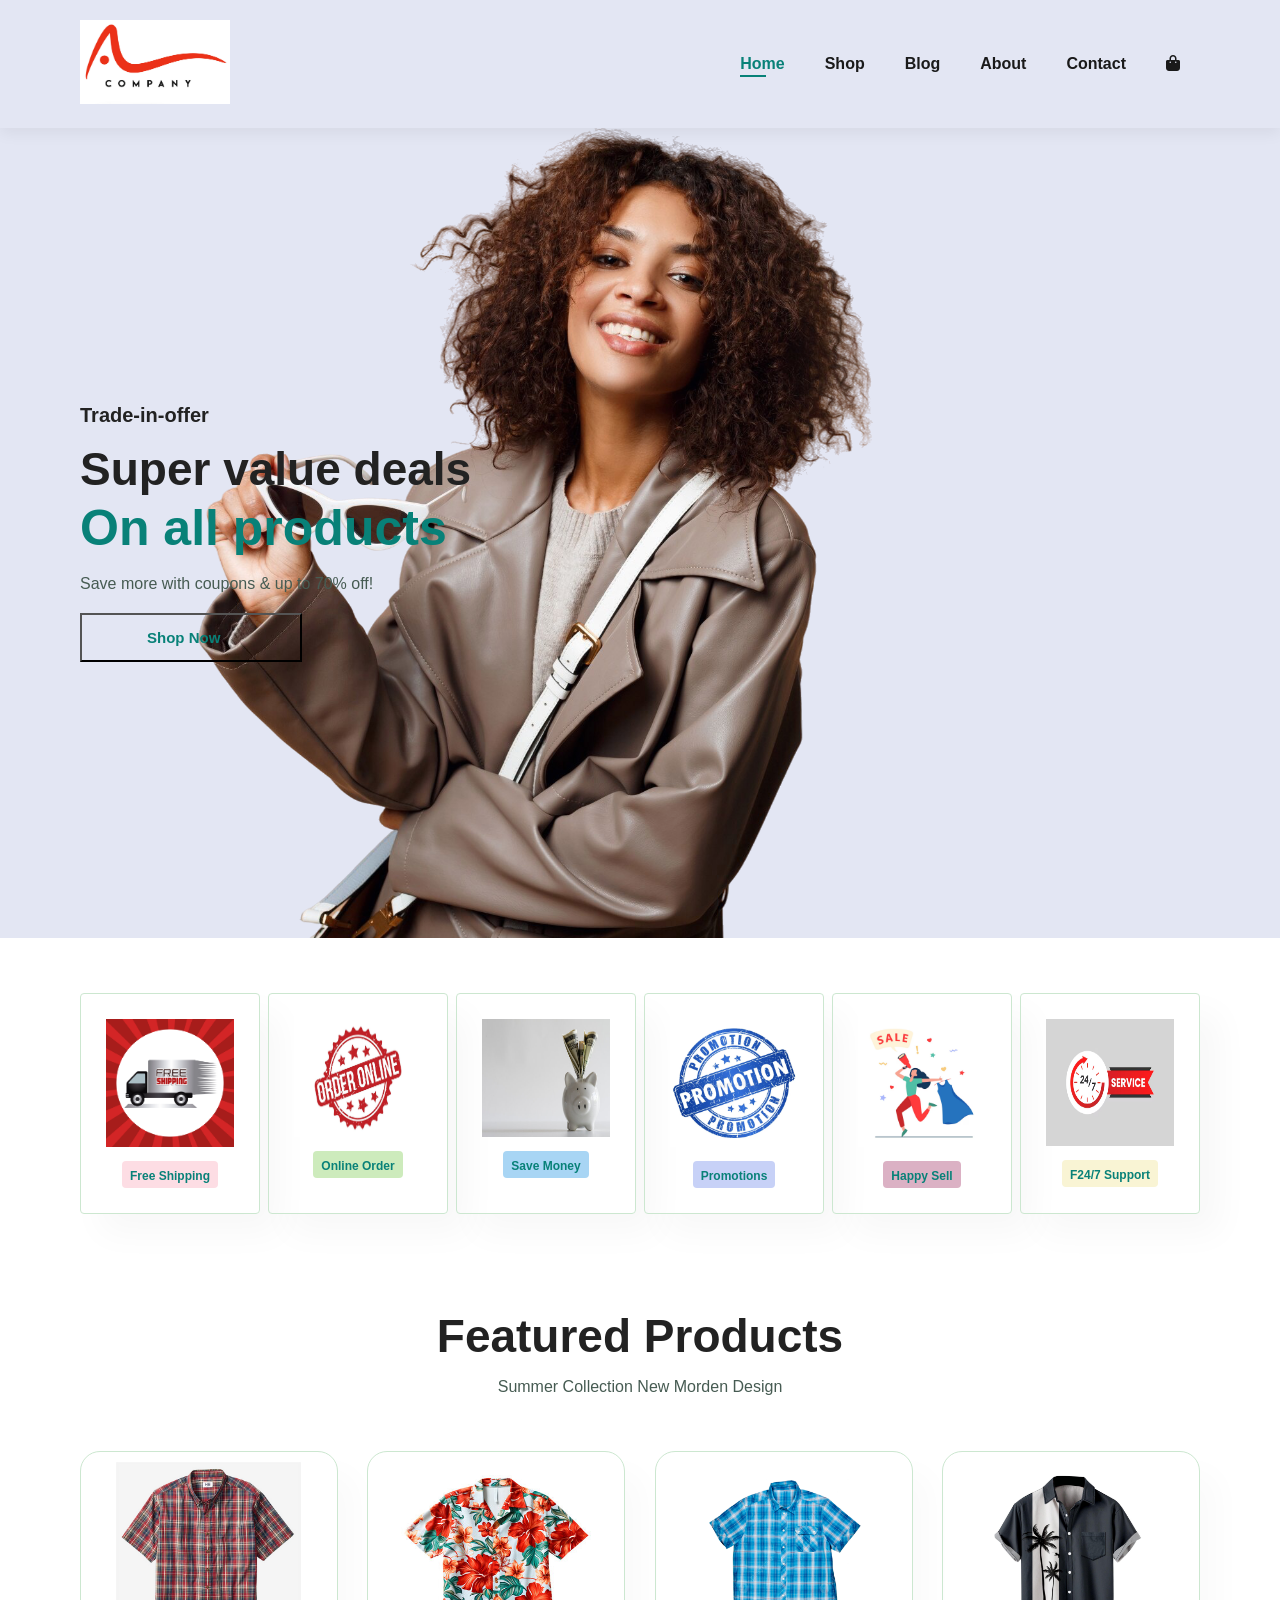
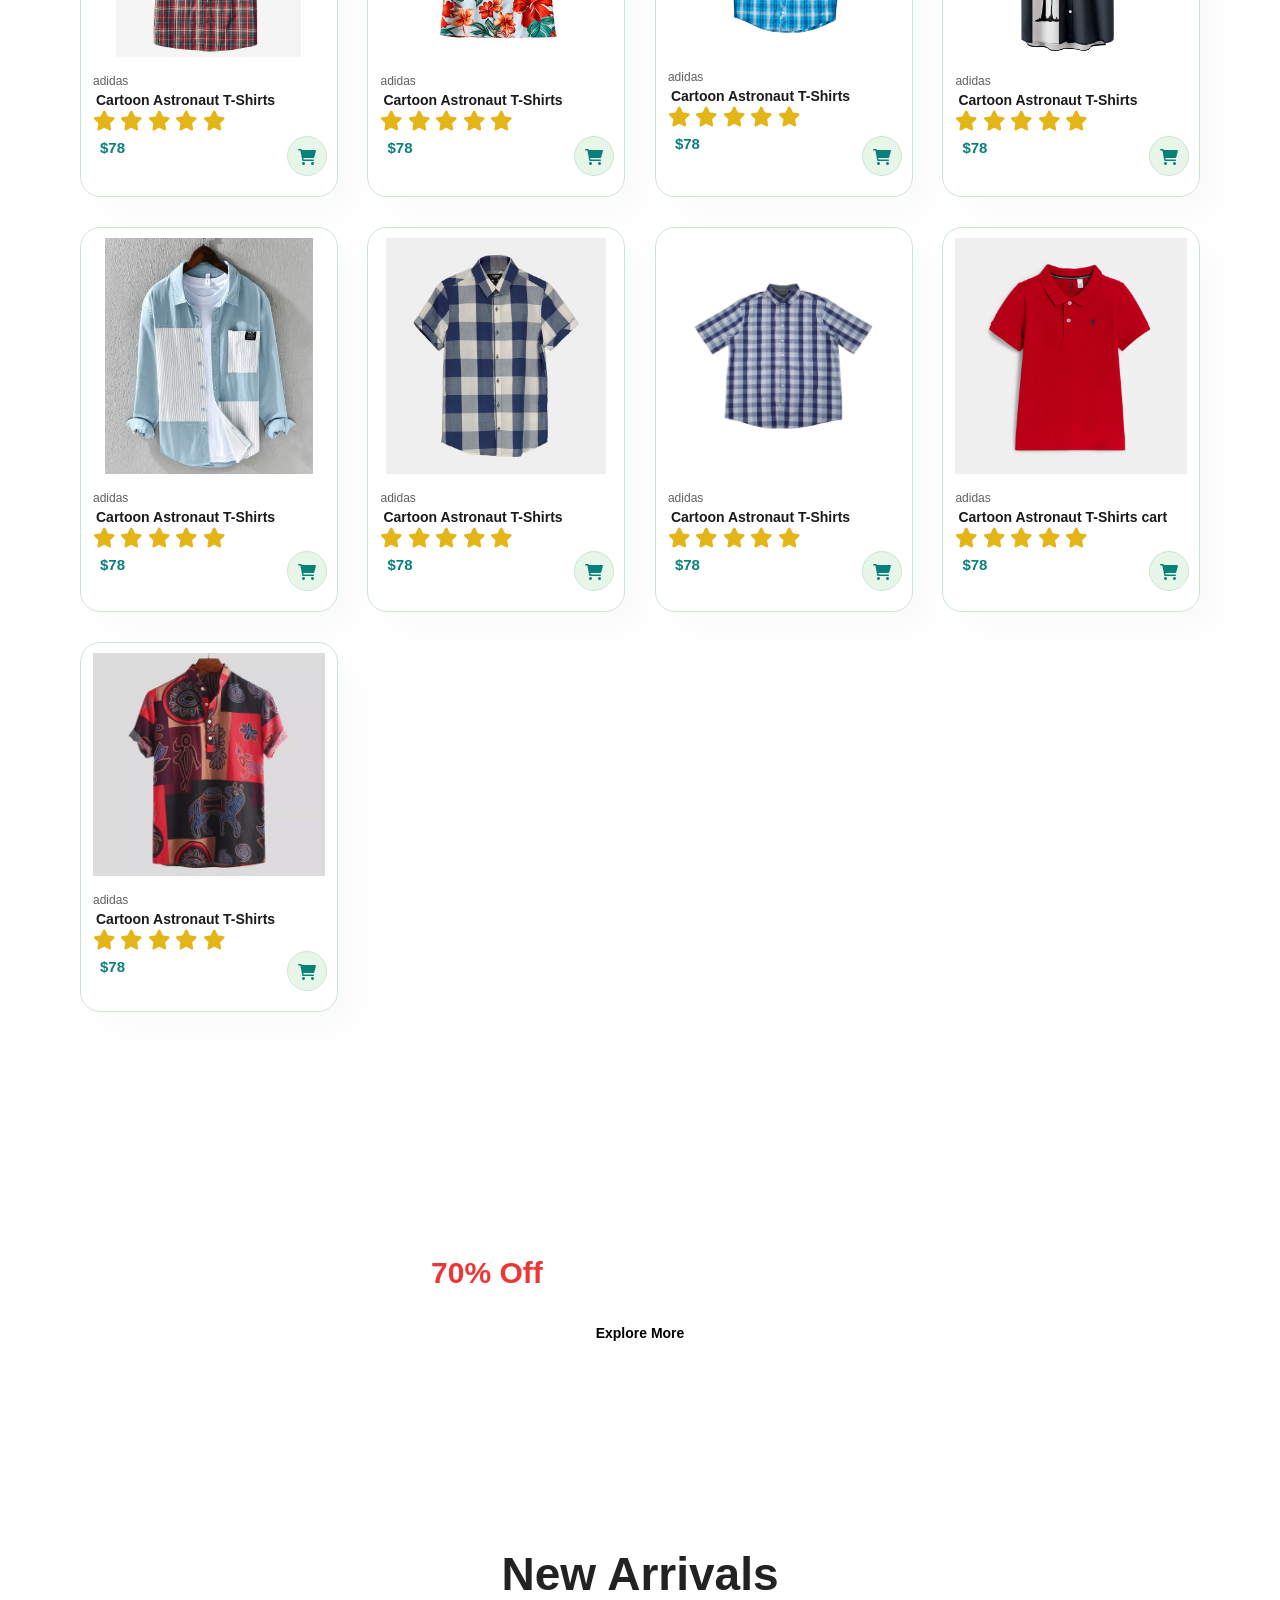
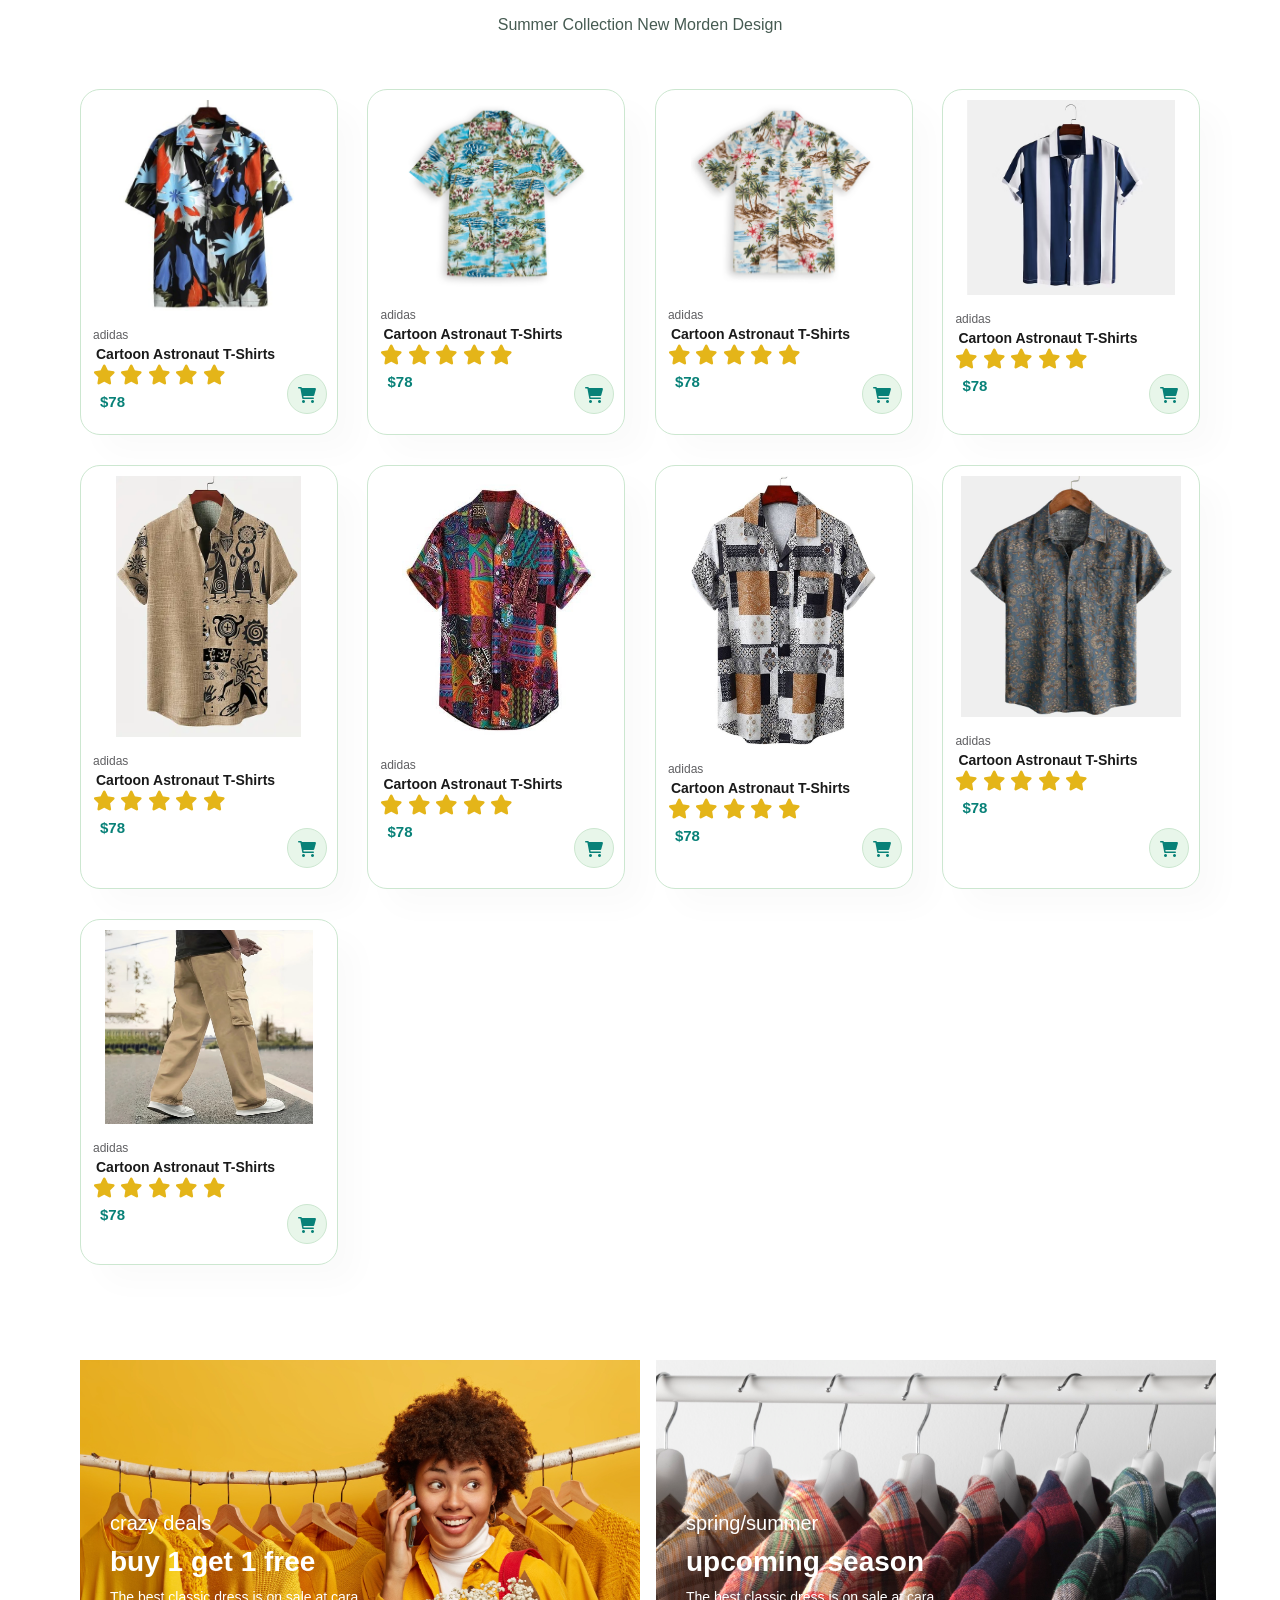
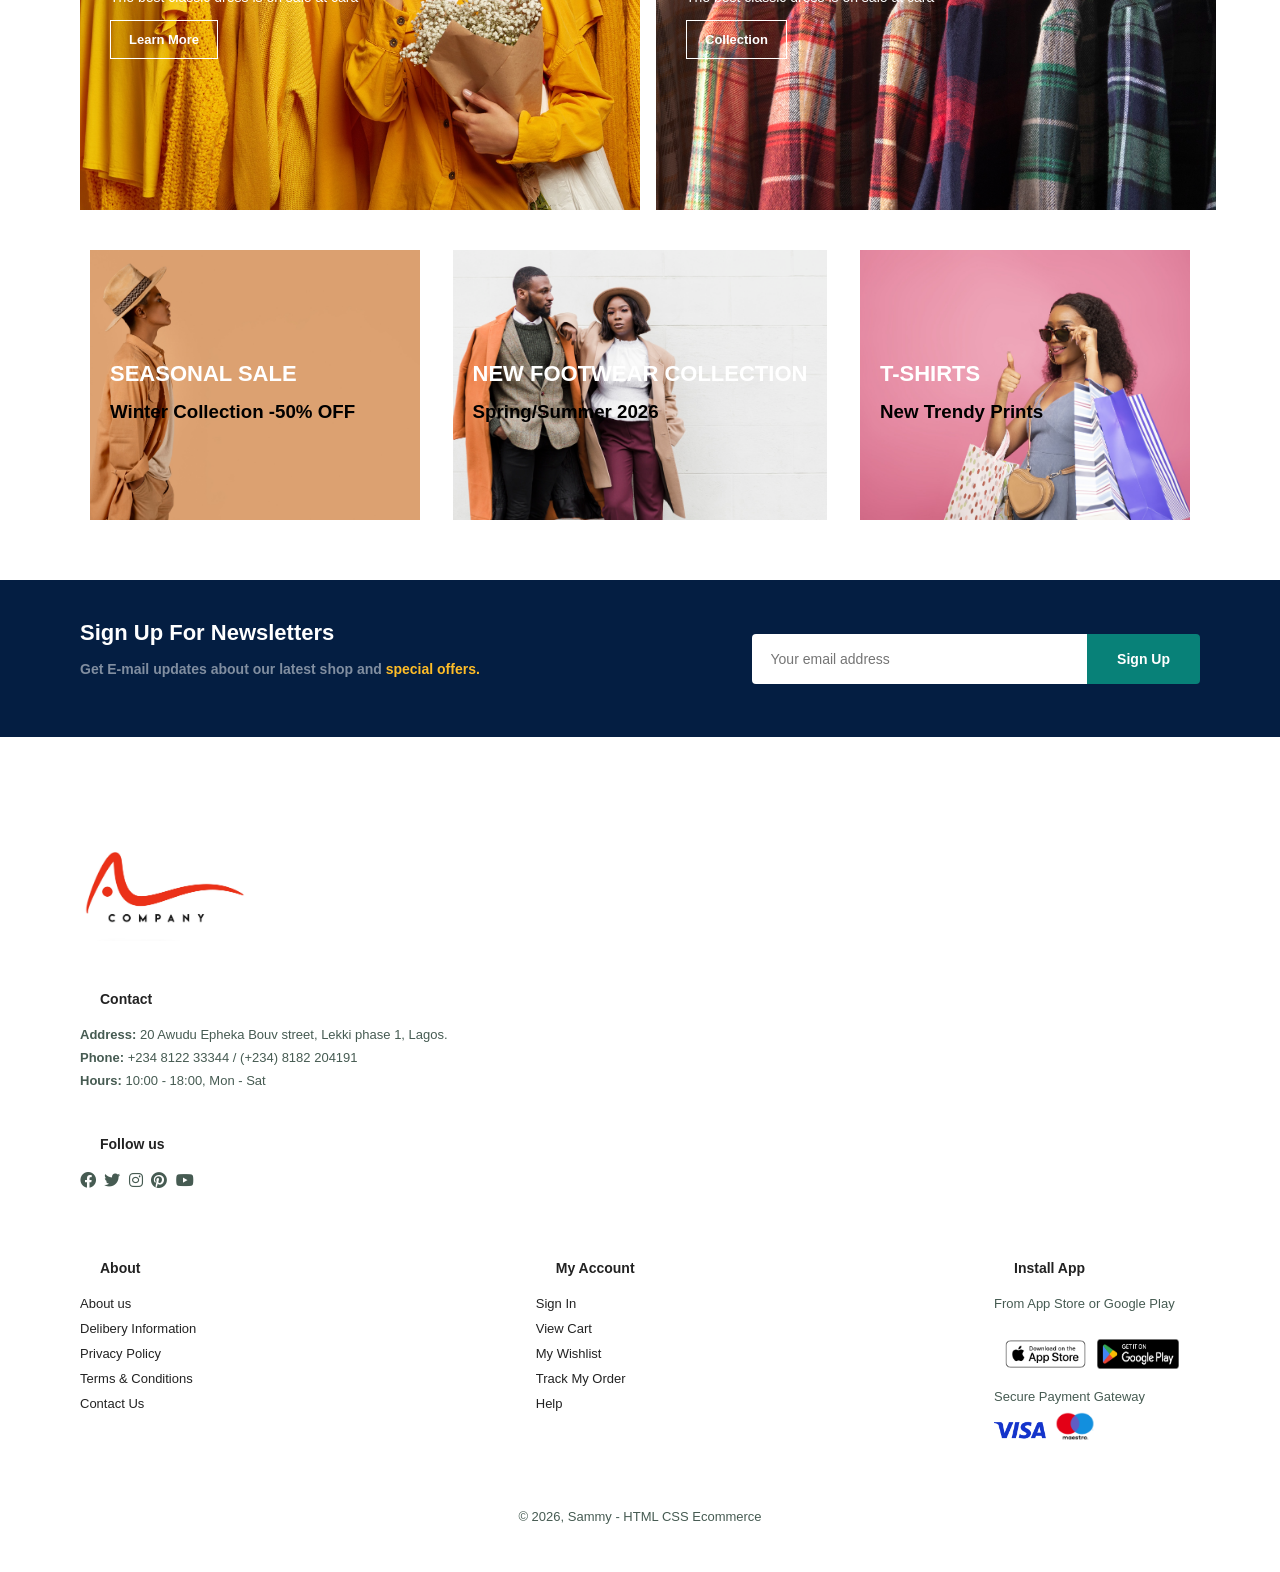
==== index.html @ 221970f1 "first commit" ====
<!DOCTYPE html>
<html lang="en">
<head>
 <meta charset="UTF-8">
 <meta name="viewport" content="width=device-width, initial-scale=1.0">
 <title>Ecommerce Website</title>
<link rel="stylesheet" href="style.css">
 <link rel="stylesheet" href="https://cdnjs.cloudflare.com/ajax/libs/font-awesome/6.0.0/css/all.min.css"/>
</head>
<body>
 <section id="header">
  <a href="#"><img src="/img/logo.png" class="logo" width="150"  alt=""></a>

  <div>
   <ul id="navbar">
    <li><a class="active" href="index.html">Home</a></li>
    <li><a href="shop.html">Shop</a></li>
    <li><a href="blog.html">Blog</a></li>
    <li><a href="about.html">About</a></li>
    <li><a href="contact.html">Contact</a></li>
    <li><a href="cart.html"><i class="fa-solid fa-bag-shopping"></i></a></li>
    <a href="#" id="close"><i class="fa-solid fa-xmark"></i></a>
   </ul>
  </div>
  <div id="mobile">
   <i id="bar" class="fa-solid fa-bars"></i>
  </div>
 </section>

 <section id="hero">
    <h4>Trade-in-offer</h4>
    <h2>Super value deals</h2>
    <h1>On all products</h1>
    <p>Save more with coupons & up to 70% off! </p>
    <button>Shop Now</button>
 </section>

 <section id="feature" class="section-p1">
   <div class="fe-box">
      <img src="/img/shipping.png" alt="" width="70%">
      <h6>Free Shipping</h6>
   </div>
   <div class="fe-box">
      <img src="/img/order.png" alt=""  height="70%">
      <h6>Online Order</h6>
   </div>
   <div class="fe-box">
      <img src="/img/save.png" alt="" width="70%" height="70%">
      <h6>Save Money</h6>
   </div>
   <div class="fe-box">
      <img src="/img/promotion.png" alt="" width="70%">
      <h6>Promotions</h6>
   </div>
   <div class="fe-box">
      <img src="/img/happy.png" alt="" width="70%">
      <h6>Happy Sell</h6>
   </div>
   <div class="fe-box">
      <img src="/img/service.png" alt="" width="70%" height="75%">
      <h6>F24/7 Support</h6>
   </div>
   </div>
 </section>

 <section id="product1" class="section-p1">
   <h2>Featured Products</h2>
   <p>Summer Collection New Morden Design</p>
   <div class="pro-container">
      <div class="pro">
         <img src="/img/p3.png" alt="" width="80%" height="60%">
         <div class="des">
            <span>adidas</span>
            <h5>Cartoon Astronaut T-Shirts</h5>
            <div class="star">
               <i class="fas fa-star"></i>
               <i class="fas fa-star"></i>
               <i class="fas fa-star"></i>
               <i class="fas fa-star"></i>
               <i class="fas fa-star"></i>
            </div>
            <h4>$78</h4>
         </div>
         <a href="#"><i class="fa-solid fa-cart-shopping cart"></i></a>
      </div>

      <div class="pro">
         <img src="/img/p2.png" alt="" width="90%" height="60%">
         <div class="des">
            <span>adidas</span>
            <h5>Cartoon Astronaut T-Shirts</h5>
            <div class="star">
               <i class="fas fa-star"></i>
               <i class="fas fa-star"></i>
               <i class="fas fa-star"></i>
               <i class="fas fa-star"></i>
               <i class="fas fa-star"></i>
            </div>
            <h4>$78</h4>
         </div>
         <a href="#"><i class="fa-solid fa-cart-shopping cart"></i></a>
      </div>
      <div class="pro">
         <img src="/img/p1.png" alt="" width="70%" height="59%">
         <div class="des">
            <span>adidas</span>
            <h5>Cartoon Astronaut T-Shirts</h5>
            <div class="star">
               <i class="fas fa-star"></i>
               <i class="fas fa-star"></i>
               <i class="fas fa-star"></i>
               <i class="fas fa-star"></i>
               <i class="fas fa-star"></i>
            </div>
            <h4>$78</h4>
         </div>
         <a href="#"><i class="fa-solid fa-cart-shopping cart"></i></a>
      </div>
      <div class="pro">
         <img src="/img/p4.png" alt="" width="90%" height="60%">
         <div class="des">
            <span>adidas</span>
            <h5>Cartoon Astronaut T-Shirts</h5>
            <div class="star">
               <i class="fas fa-star"></i>
               <i class="fas fa-star"></i>
               <i class="fas fa-star"></i>
               <i class="fas fa-star"></i>
               <i class="fas fa-star"></i>
            </div>
            <h4>$78</h4>
         </div>
         <a href="#"><i class="fa-solid fa-cart-shopping cart"></i></a>
      </div>
      <div class="pro">
         <img src="/img/p5.png" alt="" width="90%" height="65%">
         <div class="des">
            <span>adidas</span>
            <h5>Cartoon Astronaut T-Shirts</h5>
            <div class="star">
               <i class="fas fa-star"></i>
               <i class="fas fa-star"></i>
               <i class="fas fa-star"></i>
               <i class="fas fa-star"></i>
               <i class="fas fa-star"></i>
            </div>
            <h4>$78</h4>
         </div>
         <a href="#"><i class="fa-solid fa-cart-shopping cart"></i></a>
      </div>
      <div class="pro">
         <img src="/img/p6.png" alt="" width="95%" height="65%">
         <div class="des">
            <span>adidas</span>
            <h5>Cartoon Astronaut T-Shirts</h5>
            <div class="star">
               <i class="fas fa-star"></i>
               <i class="fas fa-star"></i>
               <i class="fas fa-star"></i>
               <i class="fas fa-star"></i>
               <i class="fas fa-star"></i>
            </div>
            <h4>$78</h4>
         </div>
         <a href="#"><i class="fa-solid fa-cart-shopping cart"></i></a>
      </div>
      <div class="pro">
         <img src="/img/p7.png" alt="" width="80%" height="65%">
         <div class="des">
            <span>adidas</span>
            <h5>Cartoon Astronaut T-Shirts</h5>
            <div class="star">
               <i class="fas fa-star"></i>
               <i class="fas fa-star"></i>
               <i class="fas fa-star"></i>
               <i class="fas fa-star"></i>
               <i class="fas fa-star"></i>
            </div>
            <h4>$78</h4>
         </div>
         <a href="#"><i class="fa-solid fa-cart-shopping cart"></i></a>
      </div>
      <div class="pro">
         <img src="/img/p8.png" alt="" width="100%" height="65%">
         <div class="des">
            <span>adidas</span>
            <h5>Cartoon Astronaut T-Shirts cart</h5>
            <div class="star">
               <i class="fas fa-star"></i>
               <i class="fas fa-star"></i>
               <i class="fas fa-star"></i>
               <i class="fas fa-star"></i>
               <i class="fas fa-star"></i>
            </div>
            <h4>$78</h4>
         </div>
         <a href="#"><i class="fa-solid fa-cart-shopping cart"></i></a>
      </div>
      <div class="pro">
         <img src="/img/p9.png" alt="" width="100%" height="64%">
         <div class="des">
            <span>adidas</span>
            <h5>Cartoon Astronaut T-Shirts</h5>
            <div class="star">
               <i class="fas fa-star"></i>
               <i class="fas fa-star"></i>
               <i class="fas fa-star"></i>
               <i class="fas fa-star"></i>
               <i class="fas fa-star"></i>
            </div>
            <h4>$78</h4>
         </div>
         <a href="#"><i class="fa-solid fa-cart-shopping cart"></i></a>
      </div>
   </div>
 </section>

 <section id="banner" class="section-m1">
   <h4>Repair Services</h4>
   <h2>Up to <span>70% Off</span> - All t-Shirts & Accessories</h2>
   <button class="normal">Explore More</button>
 </section>

<section id="product1" class="section-p1">
   <h2>New Arrivals</h2>
   <p>Summer Collection New Morden Design</p>
   <div class="pro-container">
      <div class="pro">
         <img src="/img/p10.png" alt="" width="90%" height="65%">
         <div class="des">
            <span>adidas</span>
            <h5>Cartoon Astronaut T-Shirts</h5>
            <div class="star">
               <i class="fas fa-star"></i>
               <i class="fas fa-star"></i>
               <i class="fas fa-star"></i>
               <i class="fas fa-star"></i>
               <i class="fas fa-star"></i>
            </div>
            <h4>$78</h4>
         </div>
         <a href="#"><i class="fa-solid fa-cart-shopping cart"></i></a>
      </div>

      <div class="pro">
         <img src="/img/p11.png" alt="" width="80%">
         <div class="des">
            <span>adidas</span>
            <h5>Cartoon Astronaut T-Shirts</h5>
            <div class="star">
               <i class="fas fa-star"></i>
               <i class="fas fa-star"></i>
               <i class="fas fa-star"></i>
               <i class="fas fa-star"></i>
               <i class="fas fa-star"></i>
            </div>
            <h4>$78</h4>
         </div>
         <a href="#"><i class="fa-solid fa-cart-shopping cart"></i></a>
      </div>
      <div class="pro">
         <img src="/img/p12.png" alt="" width="80%">
         <div class="des">
            <span>adidas</span>
            <h5>Cartoon Astronaut T-Shirts</h5>
            <div class="star">
               <i class="fas fa-star"></i>
               <i class="fas fa-star"></i>
               <i class="fas fa-star"></i>
               <i class="fas fa-star"></i>
               <i class="fas fa-star"></i>
            </div>
            <h4>$78</h4>
         </div>
         <a href="#"><i class="fa-solid fa-cart-shopping cart"></i></a>
      </div>
      <div class="pro">
         <img src="/img/p13.png" alt="" width="90%" height="60%">
         <div class="des">
            <span>adidas</span>
            <h5>Cartoon Astronaut T-Shirts</h5>
            <div class="star">
               <i class="fas fa-star"></i>
               <i class="fas fa-star"></i>
               <i class="fas fa-star"></i>
               <i class="fas fa-star"></i>
               <i class="fas fa-star"></i>
            </div>
            <h4>$78</h4>
         </div>
         <a href="#"><i class="fa-solid fa-cart-shopping cart"></i></a>
      </div>
      <div class="pro">
         <img src="/img/p14.png" alt="" width="80%" height="65%">
         <div class="des">
            <span>adidas</span>
            <h5>Cartoon Astronaut T-Shirts</h5>
            <div class="star">
               <i class="fas fa-star"></i>
               <i class="fas fa-star"></i>
               <i class="fas fa-star"></i>
               <i class="fas fa-star"></i>
               <i class="fas fa-star"></i>
            </div>
            <h4>$78</h4>
         </div>
         <a href="#"><i class="fa-solid fa-cart-shopping cart"></i></a>
      </div>
      <div class="pro">
         <img src="/img/p15.png" alt="" width="100%" height="66%">
         <div class="des">
            <span>adidas</span>
            <h5>Cartoon Astronaut T-Shirts</h5>
            <div class="star">
               <i class="fas fa-star"></i>
               <i class="fas fa-star"></i>
               <i class="fas fa-star"></i>
               <i class="fas fa-star"></i>
               <i class="fas fa-star"></i>
            </div>
            <h4>$78</h4>
         </div>
         <a href="#"><i class="fa-solid fa-cart-shopping cart"></i></a>
      </div>
      <div class="pro">
         <img src="/img/p16.png" alt="" width="80%" height="67%">
         <div class="des">
            <span>adidas</span>
            <h5>Cartoon Astronaut T-Shirts</h5>
            <div class="star">
               <i class="fas fa-star"></i>
               <i class="fas fa-star"></i>
               <i class="fas fa-star"></i>
               <i class="fas fa-star"></i>
               <i class="fas fa-star"></i>
            </div>
            <h4>$78</h4>
         </div>
         <a href="#"><i class="fa-solid fa-cart-shopping cart"></i></a>
      </div>
      <div class="pro">
         <img src="/img/p16n.png" alt="" width="95%" height="60%">
         <div class="des">
            <span>adidas</span>
            <h5>Cartoon Astronaut T-Shirts</h5>
            <div class="star">
               <i class="fas fa-star"></i>
               <i class="fas fa-star"></i>
               <i class="fas fa-star"></i>
               <i class="fas fa-star"></i>
               <i class="fas fa-star"></i>
            </div>
            <h4>$78</h4>
         </div>
         <a href="#"><i class="fa-solid fa-cart-shopping cart"></i></a>
      </div>
      <div class="pro">
         <img src="/img/p17.png" alt="" width="90%" height="60%">
         <div class="des">
            <span>adidas</span>
            <h5>Cartoon Astronaut T-Shirts</h5>
            <div class="star">
               <i class="fas fa-star"></i>
               <i class="fas fa-star"></i>
               <i class="fas fa-star"></i>
               <i class="fas fa-star"></i>
               <i class="fas fa-star"></i>
            </div>
            <h4>$78</h4>
         </div>
         <a href="#"><i class="fa-solid fa-cart-shopping cart"></i></a>
      </div>
   </div>
</section>

<section id="sm-banner" class="section-p1">
   <div class="banner-box">
      <h4>crazy deals</h4>
      <h2>buy 1 get 1 free</h2>
      <span>The best classic dress is on sale at cara</span>
      <button class="white">Learn More</button>
   </div>
   <div class="banner-box banner-box2">
      <h4>spring/summer</h4>
      <h2>upcoming season</h2>
      <span>The best classic dress is on sale at cara</span>
      <button class="white">Collection</button>
   </div>
</section>

<section id="banner3">
   <div class="banner-box">
      <h2>SEASONAL SALE</h2>
      <h3>Winter Collection -50% OFF</h3>
   </div>
   <div class="banner-box banner-box2">
      <h2>NEW FOOTWEAR COLLECTION</h2>
      <h3>Spring/Summer 2026</h3>
   </div>
   <div class="banner-box banner-box3">
      <h2>T-SHIRTS</h2>
      <h3>New Trendy Prints</h3>
   </div>
</section>

<section id="newsletter" class="section-p1 section-m1" >
   <div class="newstext">
      <h4>Sign Up For Newsletters</h4>
      <p>Get E-mail updates about our latest shop and <span>special offers.</span></p>
   </div>
   <div class="form">
      <input type="text" placeholder="Your email address">
      <button class="normal">Sign Up</button>
   </div>

</section>

<footer class="section-p1">
   <div>
      
   </div>
   <div class="col">
      <img class="logo" src="img/logo.png" alt="" width="15%">
      <h4>Contact</h4>
      <p><strong>Address:</strong> 20 Awudu Epheka Bouv street, Lekki phase 1, Lagos.</p>
      <p><strong>Phone:</strong> +234 8122 33344 / (+234) 8182 204191 </p>
      <p><strong>Hours:</strong> 10:00 - 18:00, Mon - Sat</p>
      <div class="follow">
         <h4>Follow us</h4>
         <div class="icon">
            <i class="fa-brands fa-facebook"></i>
            <i class="fa-brands fa-twitter"></i>
            <i class="fa-brands fa-instagram"></i>
            <i class="fa-brands fa-pinterest"></i>
            <i class="fa-brands fa-youtube"></i>
         </div>
      </div>
   </div>

   <div class="col">
      <h4>About</h4>
      <a href="#">About us</a>
      <a href="#">Delibery Information</a>
      <a href="#">Privacy Policy</a>
      <a href="#">Terms & Conditions</a>
      <a href="#">Contact Us</a>
   </div>

   <div class="col">
      <h4>My Account</h4>
      <a href="#">Sign In</a>
      <a href="#">View Cart</a>
      <a href="#">My Wishlist</a>
      <a href="#">Track My Order</a>
      <a href="#">Help</a>
   </div>
   
   <div class="col install">
      <h4>Install App</h4>
      <p>From App Store or Google Play</p>
      <div class="row">
         <img src="img/app.png" alt="" width="50%" height="70px">
         <img src="img/googleplay.png" alt="" width="40%" height="30px"> 
      </div>
      <p>Secure Payment Gateway</p>
      <div>
         <img src="img/visa.png" alt="" width="40%">
         <img src="img/maestro.png" alt="" width="30%" height="60%">
         </div>
   </div>

   <div class="copyright">
      <p>&copy; 2026, Sammy - HTML CSS Ecommerce</p>
   </div>
</footer>

  <script src="script.js"></script>
</body>

</html>
---- style.css ----
@import url();
* {
 margin: 0;
 padding: 0;
 box-sizing: border-box;
 font-family: 'Spartan', sans-serif;
}

h1 {
 font-size: 50px;
 line-height: 64px;
 color: #222;
}

h2 {
 font-size: 46px;
 line-height: 54px;
 color: #222;
}

h4 {
 font-size: 20px;
 color: #222;
}

h6 {
 font-weight: 700;
 font-size: 12px;
}

p {
 font-size: 16px;
 color: #465b52;
 margin: 15px 0 20px 0;
}

.section-p1 {
 padding: 40px 80px;
}

.section-m1 {
 margin: 40px 0;
}

button.normal{
  font-size: 14px;
  font-weight: 600;
  padding: 15px 30px;
  color: #000;
  background-color: #fff;
  border-radius: 4px;
  cursor: pointer;
  border: none;
  outline: none;
  transition: 0.2s;
}

button.white {
  font-size: 13px;
  font-weight: 600;
  padding: 11px 18px;
  color: #fff;
  background-color: transparent;
  cursor: pointer;
  border: 1px solid #fff;
  outline: none;
  transition: 0.2s;
}

body {
 width: 100%;
 margin: 0;
}

/* Header Start */

#header {
 display: flex;
 align-items: center;
 justify-content: space-between;
 padding: 20px 80px;
 background: #E3E6F3;
 box-shadow: 0 5px 15px rgba(0, 0, 0, 0.06);
 z-index: 999;
 position: sticky;
 top: 0;
 left: 0;
}

#navbar {
 display: flex; 
 align-items: center;
 justify-items: center;
}

#navbar li{
 list-style: none;
 padding: 0 20px;
 position: relative;
}

#navbar li a{
 text-decoration: none;
 font-size: 16px;
 font-weight: 600;
 color: #1a1a1a;
 transition: 0.3s ease;
}

#navbar li a:hover,
#navbar li a.active { 
 color: #088178;  
}

#navbar li a.active::after,
#navbar li a:hover::after {
 content: "";
 width: 30%;
 height: 2px;
 background: #088178;
 position: absolute;
 bottom: -4px;
 left: 20px;
}

#mobile{  /* For hamburger not to show on larger screen */
  display: none;
  align-items: center;
}

#close{  /* For the close button not to show on larger screen */
  display: none;
}


/* Home Page */
#hero{
 background-image: url("img/hero1.png");
 height:90vh;
 width: 100%;
 background-size: cover;
 background-position: top 25% right 0;
 padding: 0 80px;
 display: flex;
 flex-direction: column;
 align-items: flex-start;
 justify-content: center;
 background-color: #E3E6F3;
}

#hero h4 {
 padding-bottom: 15px;
}

#hero h1 {
 color: #088178;
}

#hero button {
 background-image: none;
 background-color: transparent;
 color: #088178;
 padding: 14px 80px 14px 65px;
 background-repeat: no-repeat;
 cursor: pointer;
 font-weight: 700;
 font-size: 15px;
}

#feature{
 display: flex;
 text-align: center;
 justify-content: space-between;
 flex-wrap: wrap;
}

#feature .fe-box {
 width: 180px;
 text-align: center;
 padding: 25px;
 box-shadow: 20px 20px 34px rgba(0 0  0 / 3%);
 border: 1px solid #cce7d0;
 border-radius: 4px;
 margin: 15px 0;
}

#feature .fe-box:hover{
 box-shadow: 10px 10px 54px rgba(70, 62, 221, 0.1);
}

#feature .fe-box h6 {
 display: inline-block;
 padding: 9px 8px 6px 8px;
 line-height: 1;
 border-radius: 4px;
 color: #088178;
 background-color: #fddde4;
}

#feature .fe-box:nth-child(2) h6{
 background-color: #cdebbc;
}

#feature .fe-box:nth-child(3) h6{
 background-color: #a8d5f4;
}

#feature .fe-box:nth-child(4) h6{
 background-color: #c7d1f7;
}
#feature .fe-box:nth-child(5) h6{
 background-color: #dbb1c4;
}
#feature .fe-box:nth-child(6) h6{
 background-color: #f9f4d4;
}

#feature .fe-box img {
 width: 100%;
 margin-bottom: 10px;
}

#product1 {
 text-align: center;
}

#product1 .pro-container{
  display: flex;
  justify-content: space-between;
  padding-top: 20px;
  flex-wrap: wrap;
}

#product1 .pro {
 width: 23%;
 min-width: 250px;
 padding: 10px 12px;
 border: 1px solid #cce7d0;
 border-radius: 20px;
 cursor: pointer;
 box-shadow: 20px 20px 30px rgba(0, 0, 0, 0.02);
 margin: 15px 0;
 transition: 0.2s ease;
 position: relative;
}

#product1 .pro:hover {
   box-shadow: 20px 20px 30px rgba(0, 0, 0, 0.06);
}

#product11 .pro img{
 width: 100%;
 border-radius: 20px;
}

#product1 .pro .des{
 text-align: start;
 padding: 10px 0;
} 

#product1 .pro .des span{
 color: #606063;
 font-size: 12px; 
}

#product1 .pro .des h5 {
  padding: 3px;
  color: #1a1a1a;
  font-size: 14px;
}

#product1 .pro .des i{
  font-size: 20px;
  color: rgb(228, 181, 25);
}

#product1 .pro .des h4{
  padding: 7px;
  font-size: 15px;
  font-weight: 700;
  color: #088178;
}

#product1 .pro .cart{
  width: 40px;
  height: 40px;
  line-height: 40px;
  border-radius: 50px; 
  background-color: #e8f6ea;
  /* font-weight: 500; */
  color: #088178;
  border: 1px solid #cce7d0;
  position: absolute;
  bottom: 20px;
  right: 10px;

}

#banner{
  display: flex;
  flex-direction: column;
  justify-content: center;
  align-items: center;
  text-align: center;
  background-image: url("img/news.png");
  width: 100%;
  height: 40vh;
  background-size: cover;
  background-position: center;
}

#banner h4{
  color: #fff;
  font-size: 16px;
}

#banner h2{
  color: #fff;
  font-size: 30px;
  padding: 10px 0;
}

#banner h2 span{
  color: #ef3636;
}

#banner button:hover{
  background: #088178;
  columns: #fff;
}

#sm-banner{
  display: flex;
  justify-content: space-between;
}

#sm-banner .banner-box{
  display: flex;
    flex-direction: column;
    justify-content: center;
    align-items: flex-start;
    background-image: url("img/yl.png"); /* change img */
    min-width: 50%;
    height: 50vh;
    background-size: cover;
    background-position: center;
    padding: 30px;
    margin-right: 1rem;
}

#sm-banner .banner-box2{
  background-image: url("/img/summer.png"); /* change img */
}

#sm-banner h4{
  color: #fff;
  font-size: 20px;
  font-weight: 300;
}

#sm-banner h2{
  color: #fff;
  font-size: 28px;
  font-weight: 800;
}

#sm-banner span {
  color: #fff;
  font-size: 14px;
  font-weight: 500;
  padding-bottom: 15px;
}

#sm-banner .banner-box:hover button{
  background-color: #088178;
  border: 1px solid #088178;
}

#banner3 {
  display: flex;
  justify-content: space-between;
  flex-wrap: wrap;
  padding: 0 90px;
}

#banner3 .banner-box {
  display: flex;
  flex-direction: column;
  justify-content: center;
  align-items: flex-start;
  background-image: url("img/bg1.png"); /* change img */
  min-width: 30%;
  height: 30vh;
  background-size: cover;
  background-position: center;
  padding: 20px;
  margin-bottom: 20px;
}

#banner3 .banner-box2{
  background-image: url("img/b4.png");  /* change img */
}

#banner3 .banner-box3{
  background-image: url("img/shop.png");  /* change img */
}


#banner3 h2 {
  color: #fff;
  font-weight: 900;
  font-size: 22px;
}

.row{
  display: flex;
  align-items: center;
}

#newsletter {
  display: flex;
  justify-content: space-between;
  flex-wrap: wrap;
  align-items: center;
  background-image: url("img/.png");
  background-repeat: no-repeat;
  background-position: 20% 30%;
  background-color: #041e42;
}

#newsletter h4{
  font-size: 22px;
  font-weight: 700;
  color: #fff;
}

#newsletter p {
  font-size: 14px;
  font-weight: 600;
  color: #818ea0;
}

#newsletter p span{
  color: #ffbd27;
}

#newsletter .form {
  display: flex;
  width: 40%;
}

#newsletter input {
  height: 3.125rem;
  padding: 0 1.25em;
  font-size: 14px;
  width: 100%;
  border: 1px solid transparent;
  border-radius: 4px;
  outline: none;
  border-top-right-radius: 0;
  border-bottom-right-radius: 0;
}

#newsletter button {
  background-color: #088178;
  color: #fff;
  white-space: nowrap;
  border-top-left-radius: 0;
  border-bottom-left-radius: 0;
}

footer{
  display: flex;
  flex-wrap: wrap;
  justify-content: space-between;
  row-gap: 30px
}

footer .col{
  display: flex;
  flex-direction: column;
  align-items: flex-start;
  column-gap: 30px;
  margin-bottom: 20px;
}

footer .logo{
  margin-bottom: 30px; 
}

footer h4{
  font-size: 14px;
  padding: 20px;
}

footer p{
  font-size: 13px;
  margin: 0 0 8px 0;
}

footer a{
  font-size: 13px;
  text-decoration: none;
  color: #222;
  margin-bottom: 10px;
}

footer .follow{
  margin-top: 20px;
}

footer .follow i{
  color: #465b52;
  padding-right: 4px;
  cursor: pointer; 
}

.copyright {
  align-items: start;
}

footer.intall img{
  margin: 10px 0 15px 0;
}

footer .follow i:hover,
footer a:hover{
  color: #088178;
}

footer .copyright{
  width: 100%;
  text-align: center;
}

/* Shop Page */
#page-header{
  background-image: url("img/news.png");
  width: 100%;
  height: 40vh;
  background-size: cover;
  display: flex;
  justify-content: center;
  text-align: center;
  flex-direction: column;
  padding: 14px;
}

#page-header h2,
#page-header p{
  color: #fff;
}

#pagination{
  text-align: center;
}

#pagination a{
  text-decoration: none;
  background-color: #088178;
  padding: 15px 20px;
  border-radius: 4px;
  color: #fff;
  font-size: 600;
}

#pagination a i{
  font-size: 16px;
  font-weight: 600;
}

/* Single Product */

#prodetails{
  display: flex;
  margin-top: 20px;
}

#prodetails .single-pro-image {
  width: 40%;
  margin-right: 50px;
}

.small-img-group {
  display: flex;
  justify-content: space-between;
}

.small-img-col {
  flex-basis: 24%;
  cursor: pointer;
}

#prodetails .single-pro-details{
  width: 50%;
  padding-top: 30px;
}

#prodetails .single-pro-details h4{
  padding: 40px 0 20px 0;
}
#prodetails .single-pro-details h2{
  font-size: 26px;
}
#prodetails .single-pro-details select{
  display: block;
  padding: 5px 10px;
  margin-bottom: 10px;
}

#prodetails .single-pro-details input{
  width: 50px;
  height: 47px;
  padding-left: 10px;
  font-size: 16px;
  margin-right: 10px;
}

#prodetails .single-pro-details input:focus{
  outline: none;
}

#prodetails .single-pro-details button{
  background-color: #088178;
  color: #fff;
}

#prodetails .single-pro-details span{
  line-height: 25px;
}

/* Blog Page */
#page-header.blog-header{
  background-image: url("img/blogheader.png");
}

#blog{
  padding: 150px 150px 0 150px;
}

#blog .blog-box{
  display: flex;
  align-items: center;
  width: 100%;
  position: relative;
  padding-bottom: 90px;
}

#blog .blog-img{
  width: 50%;
  margin-right: 40px;
}

#blog img{
  width: 100%;
  height: 300px;
  object-fit: cover;
}

#blog .blog-details {
  width: 50%;
}

#blog .blog-details a {
  text-decoration: none;
  font-size: 11px;
  color: #000;
  font-weight: 700;
  position: relative;
  transition: 0.3s;
}

#blog .blog-details a::after {
  content: "";
  width: 50px;
  height: 1px;
  background-color: #000;
  position: absolute;
  top: 4px;
  right: -60px;
}

#blog .blog-details a:hover {
  color: #088178;
}

#blog .blog-details a:hover::after{
  background-color: #088178;
}

#blog .blog-box h1{
  position: absolute;
  top: -40px;
  left: 0;
  font-size: 70px;
  font-weight: 700;
  color: #c9cbce;
  z-index: -9;
}

/* About Page */
#page-header.about-header {
  background-image: url("img/aboutheader.png");
}

#about-head{
  display: flex;
  align-items: center;
}

#about-head img{
  width: 50%;
  height: auto;
}

#about-head div{
  padding-left: 40px;
}

#about-app{
  text-align: center;
}

#about-app .images {
  width: 70%;
  height: 100%;
  margin: 30px auto 0 auto;
  justify-content: space-between;
}

/* #about-app .images video {
  width: 100%;
  height: 100%;
  border-radius: 20px;
} */

/* Contact Page */

#contact-details{
  display: flex;
  align-items: center;
  justify-content: space-between;
}

#contact-details .details{
  width: 40%;
}

#contact-details .details span,
#form-details form span{
  font-size: 12px;
}

#contact-details .details h2,
#form-details form h2{
  font-size: 26px;
  line-height: 35px;
  padding: 20px 0;
}

#contact-details .details h3{
  font-size: 16px;
  padding-bottom: 15px;
}

#contact-details .details li{
  list-style: none;
  display: flex;
  padding: 10px 0;
}

#contact-details .details li i{
  font-size: 14px;
  padding-right: 22px;
}

#contact-details .details li p{
  margin: 0;
  font-size: 14px;
}

#contact-details .map{
  width: 55%;
  height: 400px;
}

#contact-details .map iframe{
  width: 100%;
  height: 100%;
}

#form-details{
  display: flex;
  justify-content: space-between;
  margin: 30px;
  padding: 80px;border: 1px solid #e1e1e1;
}

#form-details form{
  width: 65%;
  display: flex;
  flex-direction: column;
  align-items: flex-start;
}

#form-details form input,
#form-details form textarea {
  width: 100%;
  padding: 12px 15px;
  outline: none;
  margin-bottom: 20px;
  border: 1px solid #e1e1e1;
}

#form-details form button{
  background-color: #088178;
  color: #fff;
}

#form-details .people div{
  padding-bottom: 25px;
  display: flex;
  align-items: flex-start;
}

#form-details .people div img{
  width: 65px;
  height: 65px;
  object-fit: cover;
  margin-right: 15px;
}

#form-details .people div p{
  margin: 0;
  font-size: 13px;
  line-height: 25px;
}

#form-details .people div p span{
  display: block;
  font-size: 16px;
  font-weight: 600;
  color: #000;
}

/* Cart Page */

#cart {
  overflow: auto;
}

#cart table{
  width: 100%;
  border-collapse: collapse;
  table-layout: fixed;
  white-space: nowrap;
}

#cart table img{
  width: 70px;
}

#cart table td:nth-child(1){
  width: 100px;
  text-align: center;
}
#cart table td:nth-child(2){
  width: 150px;
  text-align: center;
}
#cart table td:nth-child(3){
  width: 250px;
  text-align: center;
}
#cart table td:nth-child(4),
#cart table td:nth-child(5),
#cart table td:nth-child(6){
  width: 150px;
  text-align: center;
}

#cart table td:nth-child(5) input{
  width: 70px;
  padding: 10px 5px 10px 15px;
}

#cart table thead{
  border: 1px solid #e2e9e1;
  border-left: none;
  border-radius: none;
}

#cart table thead td{
  font-weight: 700;
  text-transform: uppercase;
  font-size: 13px;
  padding: 18px 0;
}

#cart table tbody tr td {
  padding-top: 15px;
}

#cart table tbody td{
  font-size: 13px;
}

#cart-add {
  display: flex;
  flex-wrap: wrap;
  justify-content: space-between;
}

#coupon{
  width: 50%;
  margin-bottom: 30px;
}

#coupon h3,
#subtotal h3 {
  padding-bottom: 15px;
}

#coupon input{
  padding: 10px 20px;
  outline: none;
  width: 60%;
  margin-right: 10px;
  border: 1px solid #e2e9e1;
}

#coupon button,
#subtotal button {  
  background-color: #088178;
  color: #fff;
  padding: 12px 20px;
}

#subtotal {
  width: 50%;
  margin-bottom: 30px;
  border: 1px solid #e2e9e1;
  padding: 30px;
}

#subtotal table {
  border-collapse: collapse;
  width: 100%;
  margin-bottom: 20px;
}

#subtotal table td {
  width: 50%;
  border: 1px solid #e2e9e1;
  padding: 10px;
  font-size: 13px;
}

/* Start Media Query */

@media (max-width:799px) {
  .section-p1 {
      padding: 40px 40px;
    }
  #navbar {
      display: flex;
      flex-direction: column;
      align-items: flex-start;
      justify-items: flex-start;
      position: fixed;
      top: 0;
      right: -300px;
      height: 100vh;
      width: 300px;
      background-color: #E3E6F3;
      box-shadow: 0 40px 60px rgba(0, 0, 0, 0.1);
      padding: 80px 0 0 10px;
      transition: 0.3s;
    }
    #navbar.active {
      right: 0px;
    }

    #navbar li{
       margin-bottom: 25px;
    }
    #mobile {
       display: flex;
       align-items: center;
    }
     #mobile i {
       color: #1a1a1a;
       font-size: 24px;
       padding-left: 20px;
    }

     #close { /* to close navbar. To postion it and all */
       display: initial;
       position: absolute;
       top: 30px;
       left: 30px;
       color: #222;
       font-size: 24px;
    }

     #hero {
       height: 90vh;
       padding: 0 80px;
       background-position: top 30% right 30%;
    }

     #feature {
       justify-content: center;
    }
     #feature .fe-box {
        margin: 15px 15px;
    }
     #product1 .pro-container {
        justify-content: center;
    }
     #product1 .pro {
        margin: 15px;
    }
     #banner {
        height: 20vh;
    }
      #sm-banner {
        display: block;
    }
     #sm-banner .banner-box {
        min-width: 50%;
        height: 30vh;
    }
      #banner3 {
        padding: 0 40px;
    }
      #banner3 .banner-box {
        width: 28%;
    }
      #newsletter .form {
        width: 70%;
    }

    /* Contact Page */

#form-details {
  padding: 40px;
}

#form-details form {
  width: 50%;
}

}

@media (max-width: 477px) {
  .section-p1 {
      padding: 20px;
    }
  #header {
      padding: 10px 30px;
    }
        h1 {
          font-size: 38px;
        }
   h2 {
      font-size: 32px;
    }
  #hero {
      padding: 0 20px;
      background-position: 55%;
    }
        #feature {
          justify-content: space-between;
        }
        #feature .fe-box {
          width: 155px;
          margin: 0 0 15px 0;
        }
        #product1 .pro {
          width: 100%;
        }
        #banner {
          height: 30vh;
        }
        #sm-banner .banner-box {
          height: 40vh;
        }
        #sm-banner .banner-box2 {
          margin-top: 20px;
        }
        #banner3 {
          padding: 0 20px; 
        }
        #banner3 .banner-box {
          width: 100%;
        }
         #newsletter {
          padding: 40px 20px;
        }
        #newsletter .form {
          width: 100%;
        }

        /* Single Product */
        #prodetails {
            display: flex;
            flex-direction: column;
         }
        #prodetails .single-pro-image {
            width: 100%;
            margin-right: 0px;
          }
        #prodetails .single-pro-details {
            width: 100%;
          }

          /* Blog Page */
#blog {
  padding: 100px 20px 0 20px;
}

#blog .blog-box {
  display: flex;
  flex-direction: column;
  align-items: flex-start;
}
#blog .blog-img {
  width: 100%;
  margin-right: 0px;
  margin-bottom: 30px;
}
#blog .blog-details {
  width: 100%;
}

/* About Page */

#about-head {
  flex-direction: column;
}

#about-head img{
  width: 100%;
  margin-bottom: 20px;
}

#about-head div {
  padding-left: 0px;
}

#about-app .images {
  width: 100%;
}

/* Contact Page */
#contact-details {
  flex-direction: column;
}

#contact-details .details {
  width: 100%;
  margin-bottom: 30px;
}

#contact-details .map {
  width: 100%;
}

#form-details {
  margin: 10px;
  padding: 30px 10px;
  flex-wrap: wrap;
}

#form-details form {
  width: 100%;
  margin-bottom: 30px;
}

/* Cart Page */

#cart-add {
  flex-direction: column;
}

#coupon {
  width: 100%;
}

#subtotal {
  width: 100%;
  padding: 20px;
}

}
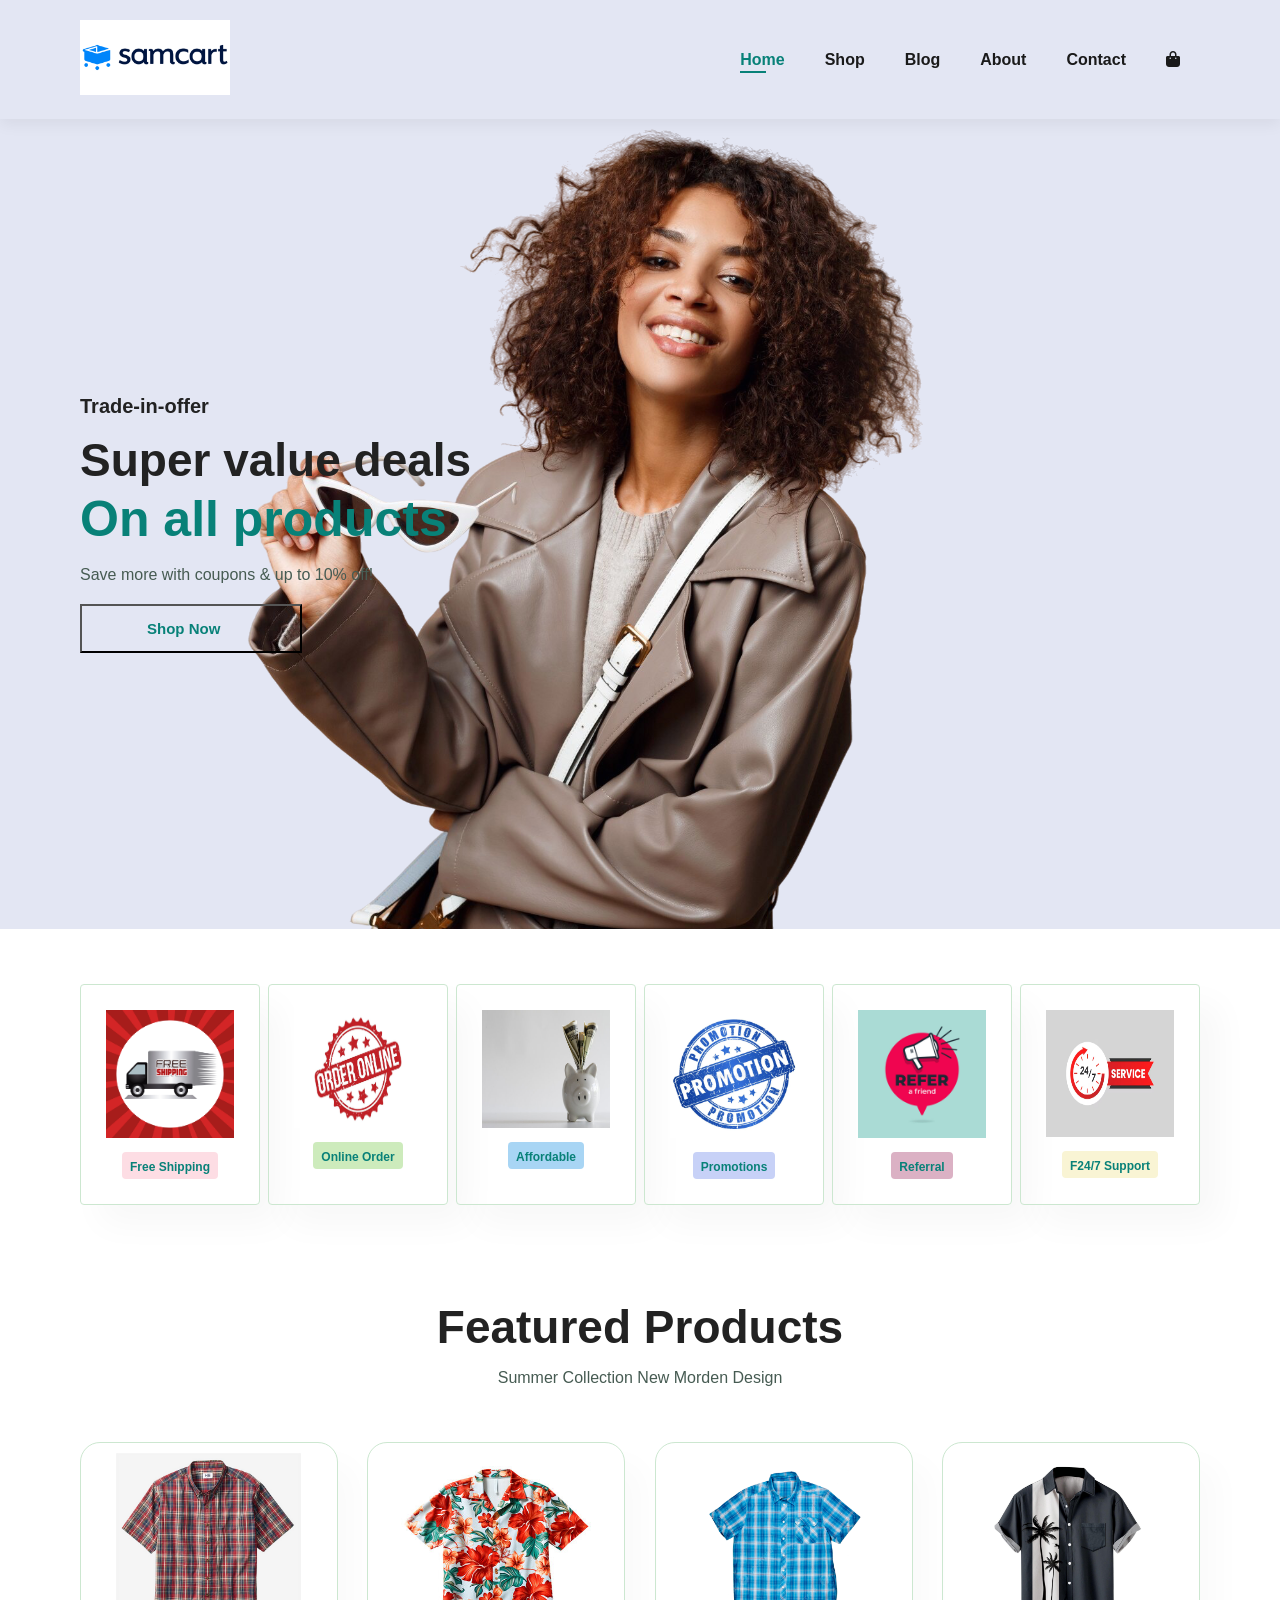
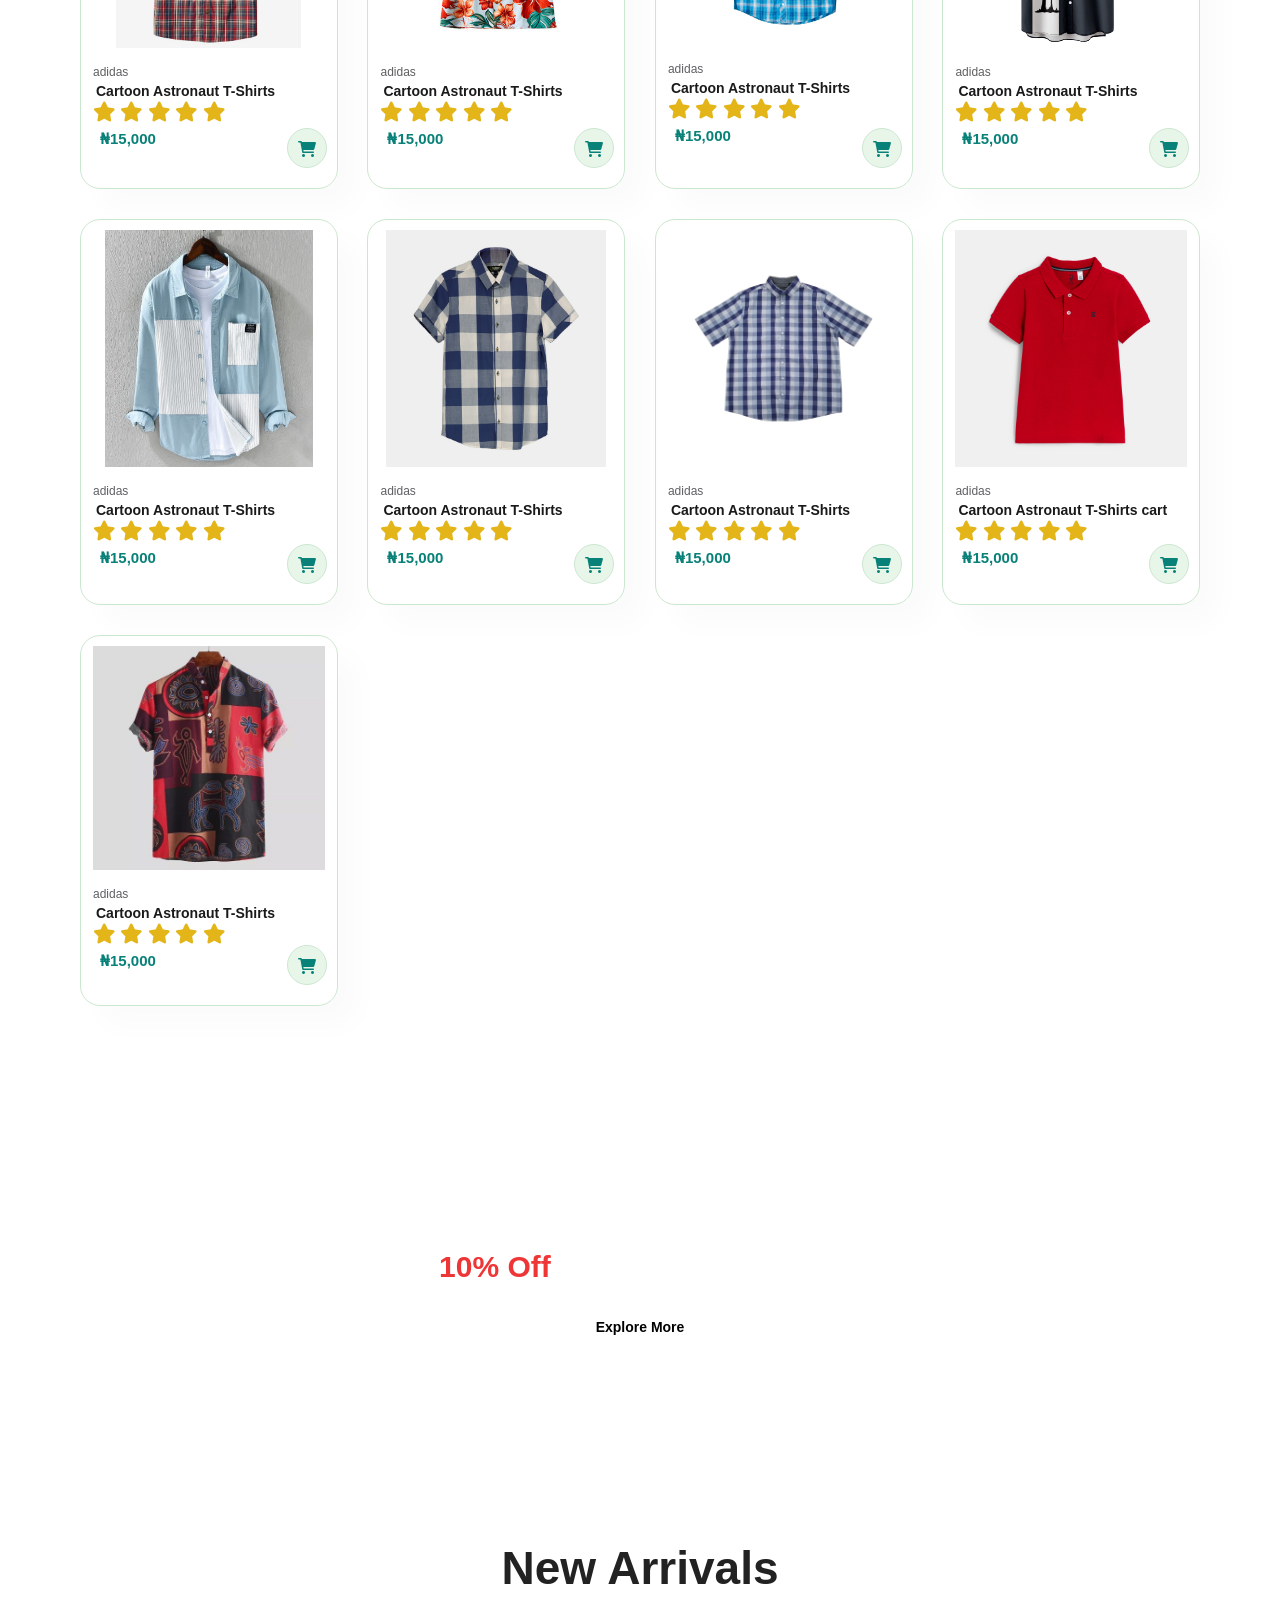
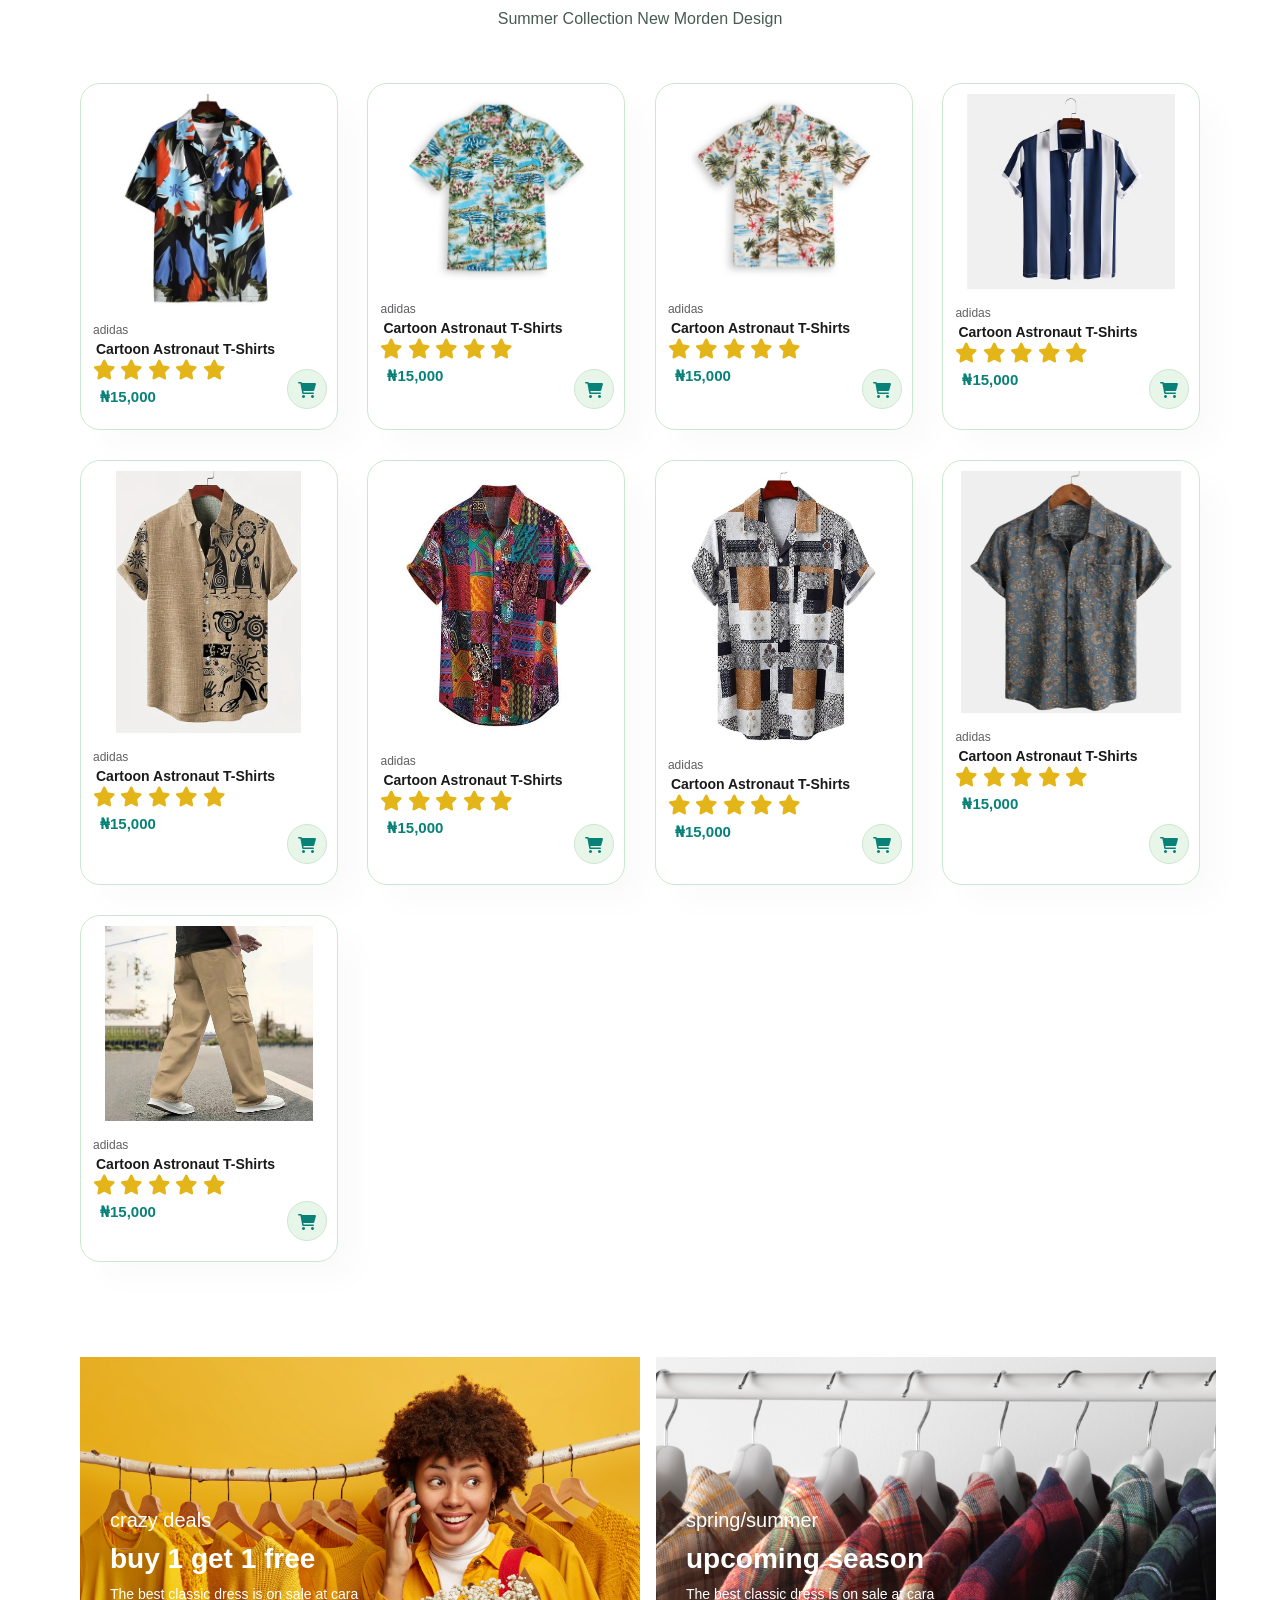
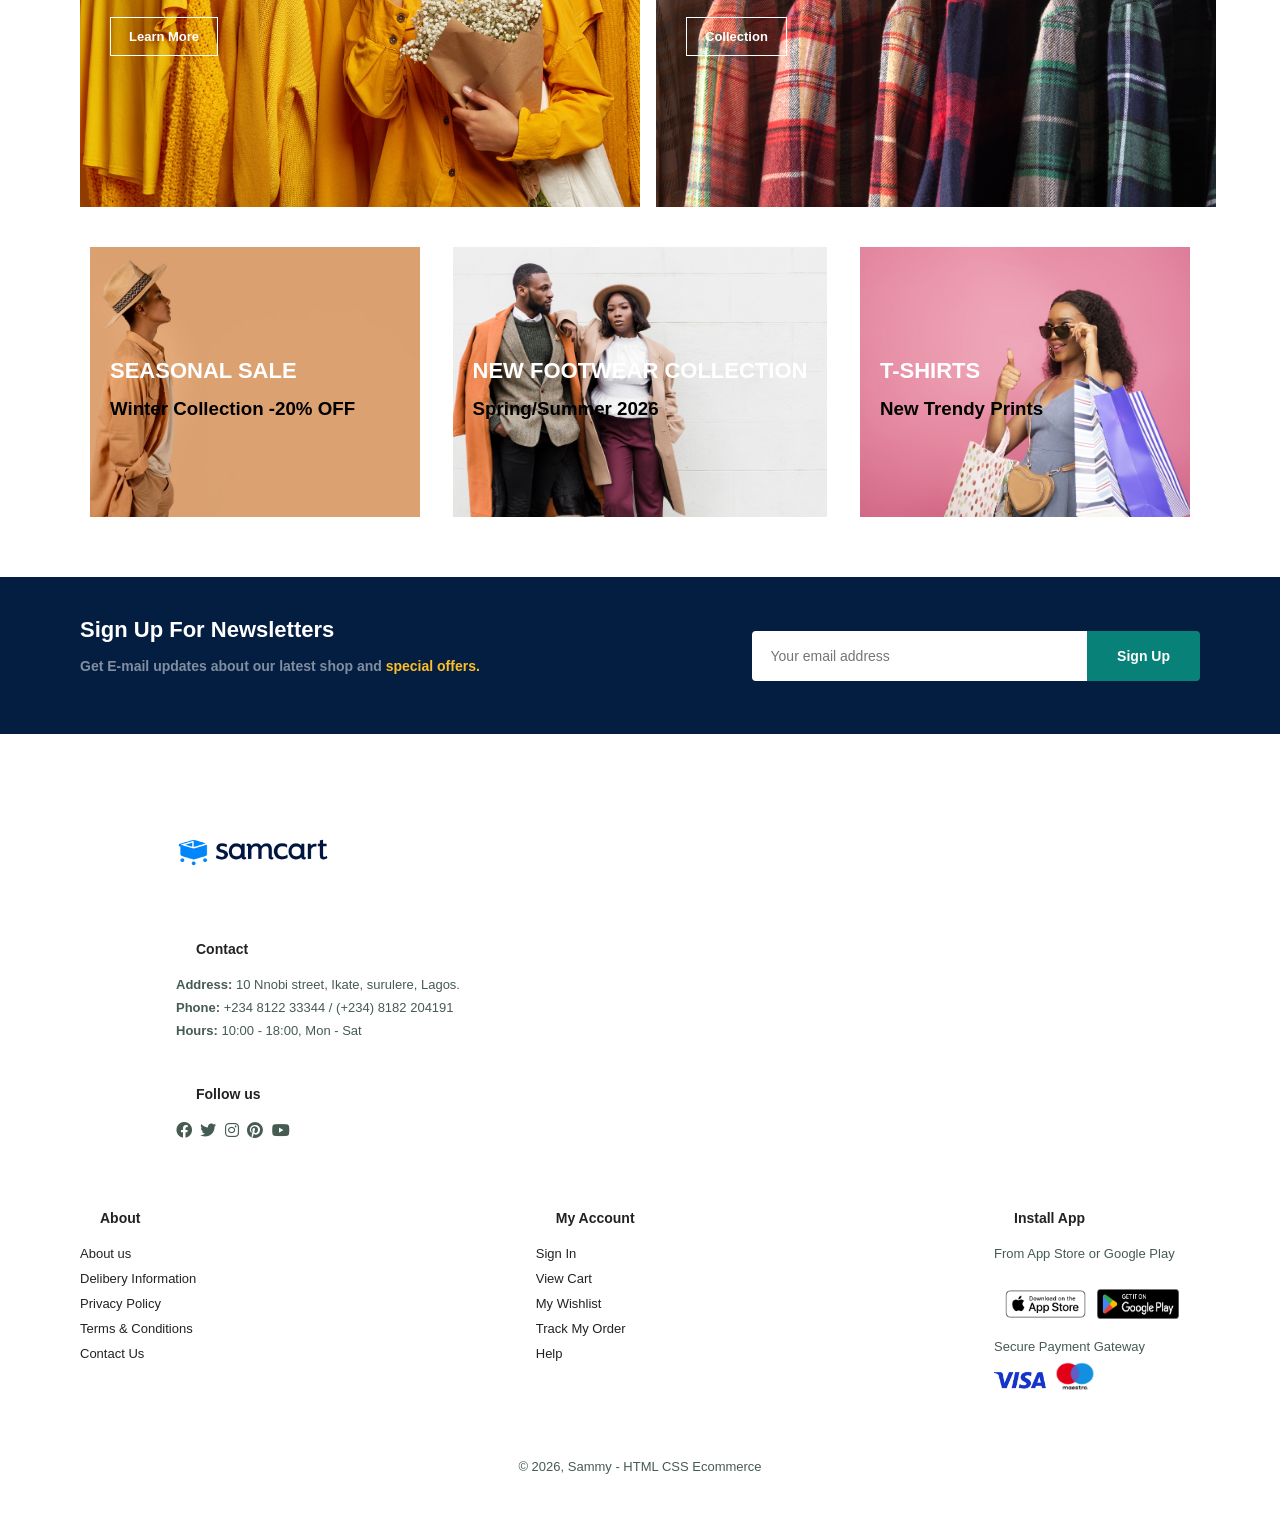
==== commit 23761095: "update" ====
--- a/index.html
+++ b/index.html
@@ -9,7 +9,7 @@
 </head>
 <body>
  <section id="header">
-  <a href="#"><img src="/img/logo.png" class="logo" width="150"  alt=""></a>
+  <a href="#"><img src="/img/logo.png" class="logo" width="150" height="5%" alt=""></a>
 
   <div>
    <ul id="navbar">
@@ -31,7 +31,7 @@
     <h4>Trade-in-offer</h4>
     <h2>Super value deals</h2>
     <h1>On all products</h1>
-    <p>Save more with coupons & up to 70% off! </p>
+    <p>Save more with coupons & up to 10% off! </p>
     <button>Shop Now</button>
  </section>
 
@@ -46,15 +46,15 @@
    </div>
    <div class="fe-box">
       <img src="/img/save.png" alt="" width="70%" height="70%">
-      <h6>Save Money</h6>
+      <h6>Affordable</h6>
    </div>
    <div class="fe-box">
       <img src="/img/promotion.png" alt="" width="70%">
       <h6>Promotions</h6>
    </div>
    <div class="fe-box">
-      <img src="/img/happy.png" alt="" width="70%">
-      <h6>Happy Sell</h6>
+      <img src="/img/refer.png" alt="" width="70%">
+      <h6>Referral</h6>
    </div>
    <div class="fe-box">
       <img src="/img/service.png" alt="" width="70%" height="75%">
@@ -79,7 +79,7 @@
                <i class="fas fa-star"></i>
                <i class="fas fa-star"></i>
             </div>
-            <h4>$78</h4>
+            <h4>₦15,000</h4>
          </div>
          <a href="#"><i class="fa-solid fa-cart-shopping cart"></i></a>
       </div>
@@ -96,7 +96,7 @@
                <i class="fas fa-star"></i>
                <i class="fas fa-star"></i>
             </div>
-            <h4>$78</h4>
+            <h4>₦15,000</h4>
          </div>
          <a href="#"><i class="fa-solid fa-cart-shopping cart"></i></a>
       </div>
@@ -112,7 +112,7 @@
                <i class="fas fa-star"></i>
                <i class="fas fa-star"></i>
             </div>
-            <h4>$78</h4>
+            <h4>₦15,000</h4>
          </div>
          <a href="#"><i class="fa-solid fa-cart-shopping cart"></i></a>
       </div>
@@ -128,7 +128,7 @@
                <i class="fas fa-star"></i>
                <i class="fas fa-star"></i>
             </div>
-            <h4>$78</h4>
+            <h4>₦15,000</h4>
          </div>
          <a href="#"><i class="fa-solid fa-cart-shopping cart"></i></a>
       </div>
@@ -144,7 +144,7 @@
                <i class="fas fa-star"></i>
                <i class="fas fa-star"></i>
             </div>
-            <h4>$78</h4>
+            <h4>₦15,000</h4>
          </div>
          <a href="#"><i class="fa-solid fa-cart-shopping cart"></i></a>
       </div>
@@ -160,7 +160,7 @@
                <i class="fas fa-star"></i>
                <i class="fas fa-star"></i>
             </div>
-            <h4>$78</h4>
+            <h4>₦15,000</h4>
          </div>
          <a href="#"><i class="fa-solid fa-cart-shopping cart"></i></a>
       </div>
@@ -176,7 +176,7 @@
                <i class="fas fa-star"></i>
                <i class="fas fa-star"></i>
             </div>
-            <h4>$78</h4>
+            <h4>₦15,000</h4>
          </div>
          <a href="#"><i class="fa-solid fa-cart-shopping cart"></i></a>
       </div>
@@ -192,7 +192,7 @@
                <i class="fas fa-star"></i>
                <i class="fas fa-star"></i>
             </div>
-            <h4>$78</h4>
+            <h4>₦15,000</h4>
          </div>
          <a href="#"><i class="fa-solid fa-cart-shopping cart"></i></a>
       </div>
@@ -208,7 +208,7 @@
                <i class="fas fa-star"></i>
                <i class="fas fa-star"></i>
             </div>
-            <h4>$78</h4>
+            <h4>₦15,000</h4>
          </div>
          <a href="#"><i class="fa-solid fa-cart-shopping cart"></i></a>
       </div>
@@ -217,7 +217,7 @@
 
  <section id="banner" class="section-m1">
    <h4>Repair Services</h4>
-   <h2>Up to <span>70% Off</span> - All t-Shirts & Accessories</h2>
+   <h2>Up to <span>10% Off</span> - For returning customers</h2>
    <button class="normal">Explore More</button>
  </section>
 
@@ -237,7 +237,7 @@
                <i class="fas fa-star"></i>
                <i class="fas fa-star"></i>
             </div>
-            <h4>$78</h4>
+            <h4>₦15,000</h4>
          </div>
          <a href="#"><i class="fa-solid fa-cart-shopping cart"></i></a>
       </div>
@@ -254,7 +254,7 @@
                <i class="fas fa-star"></i>
                <i class="fas fa-star"></i>
             </div>
-            <h4>$78</h4>
+            <h4>₦15,000</h4>
          </div>
          <a href="#"><i class="fa-solid fa-cart-shopping cart"></i></a>
       </div>
@@ -270,7 +270,7 @@
                <i class="fas fa-star"></i>
                <i class="fas fa-star"></i>
             </div>
-            <h4>$78</h4>
+            <h4>₦15,000</h4>
          </div>
          <a href="#"><i class="fa-solid fa-cart-shopping cart"></i></a>
       </div>
@@ -286,7 +286,7 @@
                <i class="fas fa-star"></i>
                <i class="fas fa-star"></i>
             </div>
-            <h4>$78</h4>
+            <h4>₦15,000</h4>
          </div>
          <a href="#"><i class="fa-solid fa-cart-shopping cart"></i></a>
       </div>
@@ -302,7 +302,7 @@
                <i class="fas fa-star"></i>
                <i class="fas fa-star"></i>
             </div>
-            <h4>$78</h4>
+            <h4>₦15,000</h4>
          </div>
          <a href="#"><i class="fa-solid fa-cart-shopping cart"></i></a>
       </div>
@@ -318,7 +318,7 @@
                <i class="fas fa-star"></i>
                <i class="fas fa-star"></i>
             </div>
-            <h4>$78</h4>
+            <h4>₦15,000</h4>
          </div>
          <a href="#"><i class="fa-solid fa-cart-shopping cart"></i></a>
       </div>
@@ -334,7 +334,7 @@
                <i class="fas fa-star"></i>
                <i class="fas fa-star"></i>
             </div>
-            <h4>$78</h4>
+            <h4>₦15,000</h4>
          </div>
          <a href="#"><i class="fa-solid fa-cart-shopping cart"></i></a>
       </div>
@@ -350,7 +350,7 @@
                <i class="fas fa-star"></i>
                <i class="fas fa-star"></i>
             </div>
-            <h4>$78</h4>
+            <h4>₦15,000</h4>
          </div>
          <a href="#"><i class="fa-solid fa-cart-shopping cart"></i></a>
       </div>
@@ -366,7 +366,7 @@
                <i class="fas fa-star"></i>
                <i class="fas fa-star"></i>
             </div>
-            <h4>$78</h4>
+            <h4>₦15,000</h4>
          </div>
          <a href="#"><i class="fa-solid fa-cart-shopping cart"></i></a>
       </div>
@@ -391,7 +391,7 @@
 <section id="banner3">
    <div class="banner-box">
       <h2>SEASONAL SALE</h2>
-      <h3>Winter Collection -50% OFF</h3>
+      <h3>Winter Collection -20% OFF</h3>
    </div>
    <div class="banner-box banner-box2">
       <h2>NEW FOOTWEAR COLLECTION</h2>
@@ -422,7 +422,7 @@
    <div class="col">
       <img class="logo" src="img/logo.png" alt="" width="15%">
       <h4>Contact</h4>
-      <p><strong>Address:</strong> 20 Awudu Epheka Bouv street, Lekki phase 1, Lagos.</p>
+      <p><strong>Address:</strong> 10 Nnobi street, Ikate, surulere, Lagos.</p>
       <p><strong>Phone:</strong> +234 8122 33344 / (+234) 8182 204191 </p>
       <p><strong>Hours:</strong> 10:00 - 18:00, Mon - Sat</p>
       <div class="follow">
--- a/style.css
+++ b/style.css
@@ -139,7 +139,8 @@
  height:90vh;
  width: 100%;
  background-size: cover;
- background-position: top 25% right 0;
+ /* background-position: top 25% right 0; */
+ background-position: 50px 0px;
  padding: 0 80px;
  display: flex;
  flex-direction: column;
@@ -1006,7 +1007,7 @@
      #hero {
        height: 90vh;
        padding: 0 80px;
-       background-position: top 30% right 30%;
+       background-position: top 30% right 60%;
     }
 
      #feature {
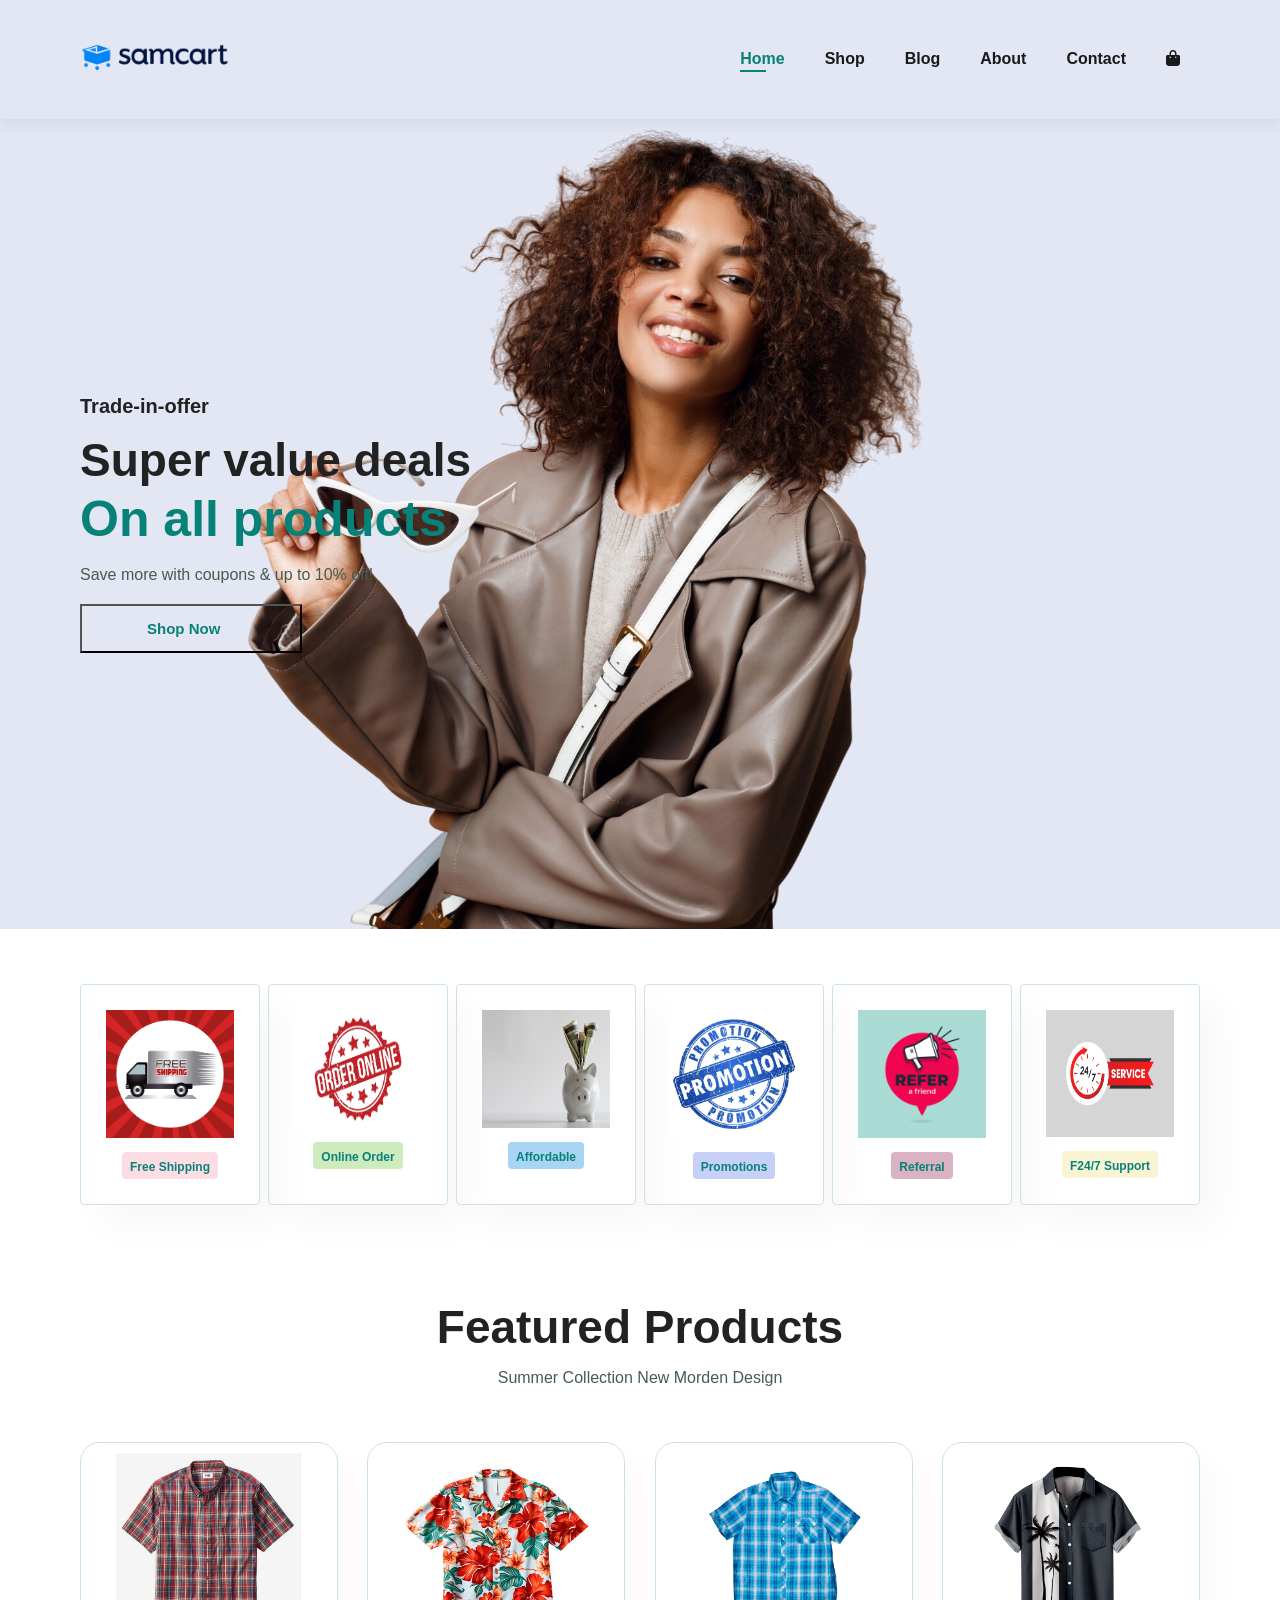
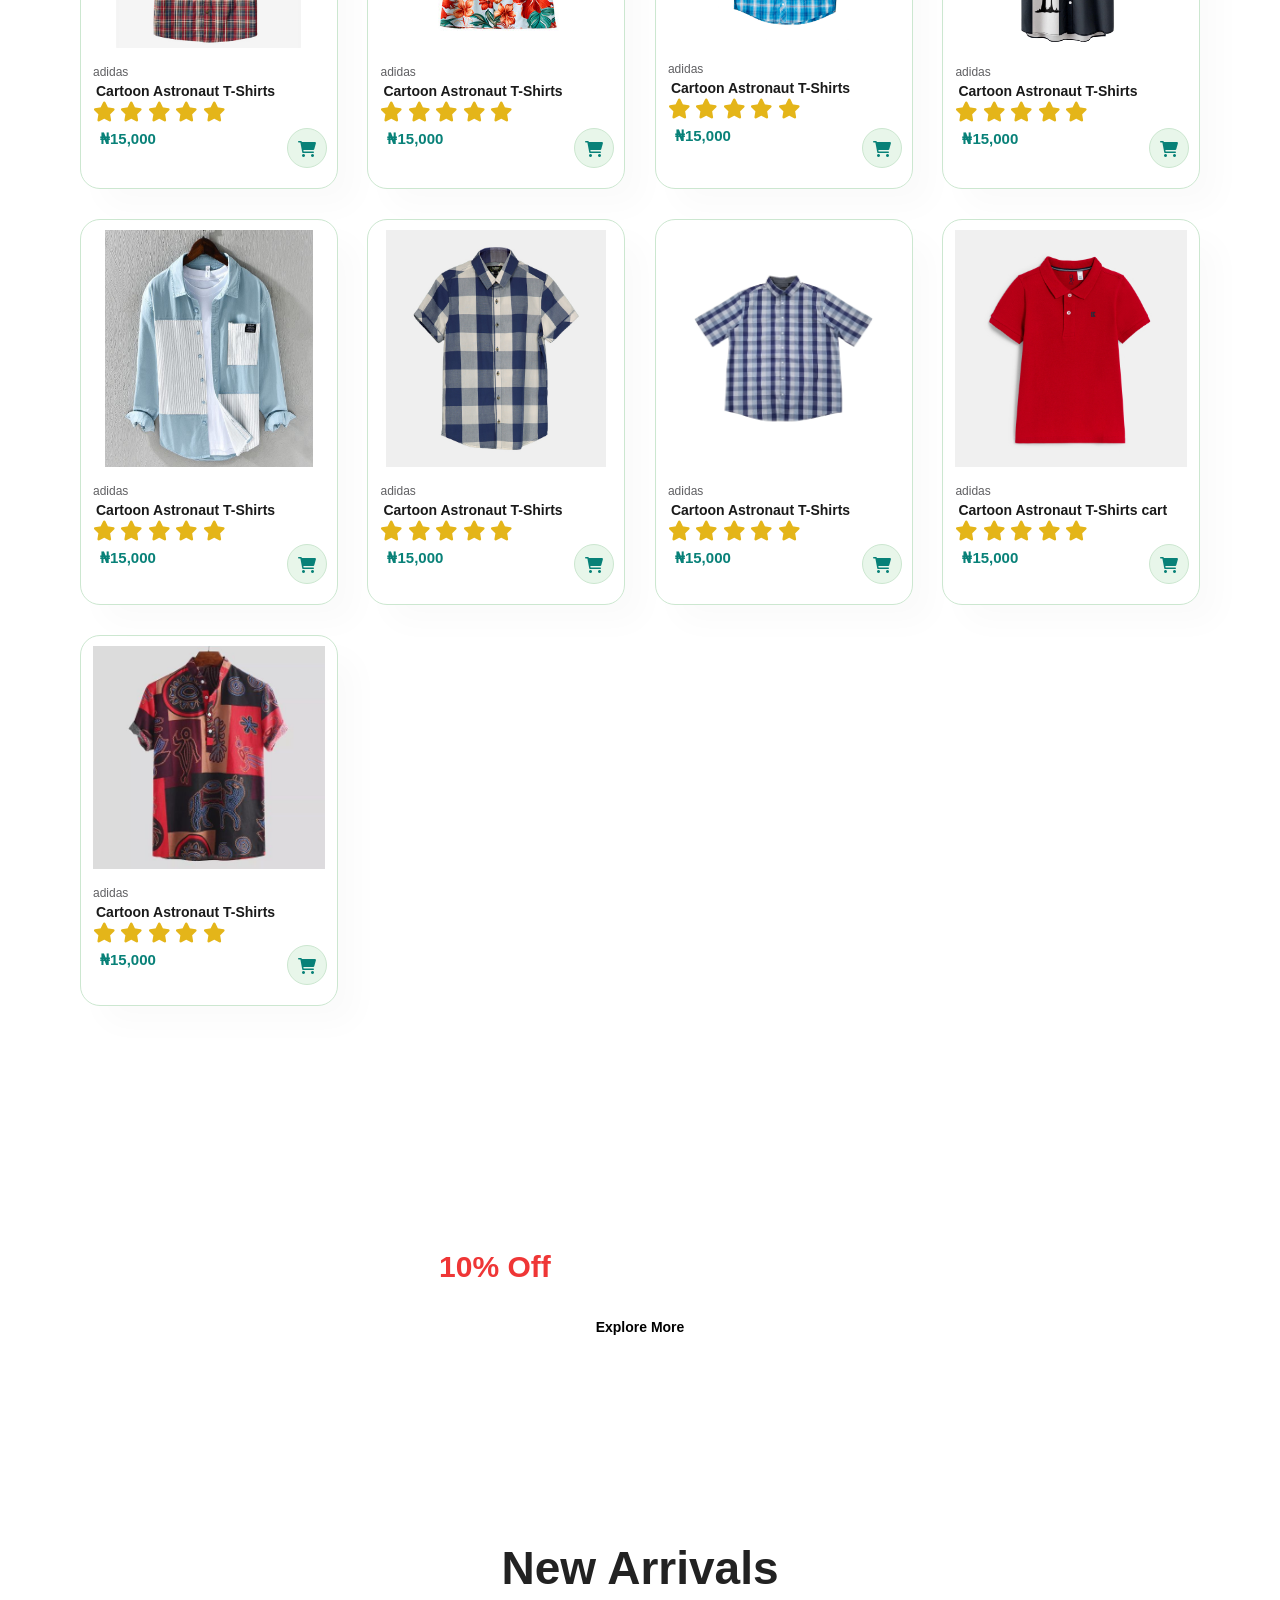
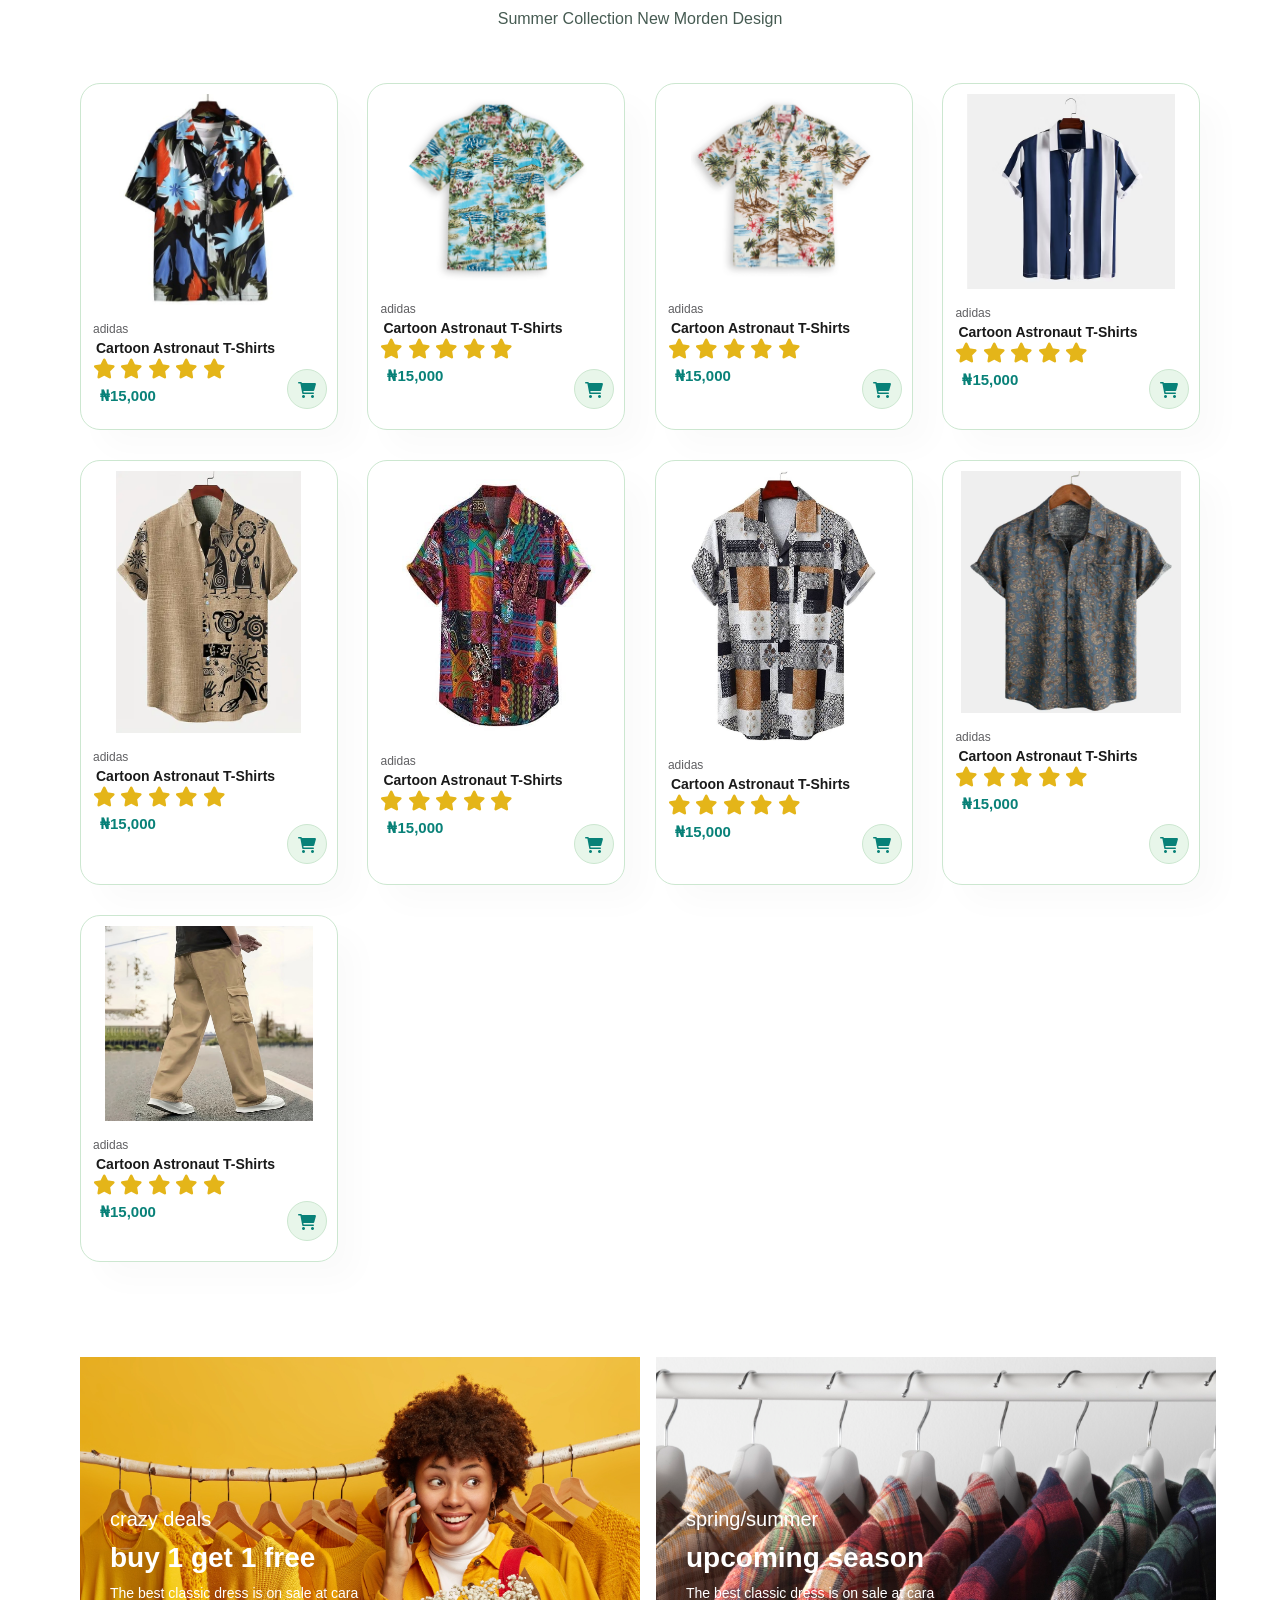
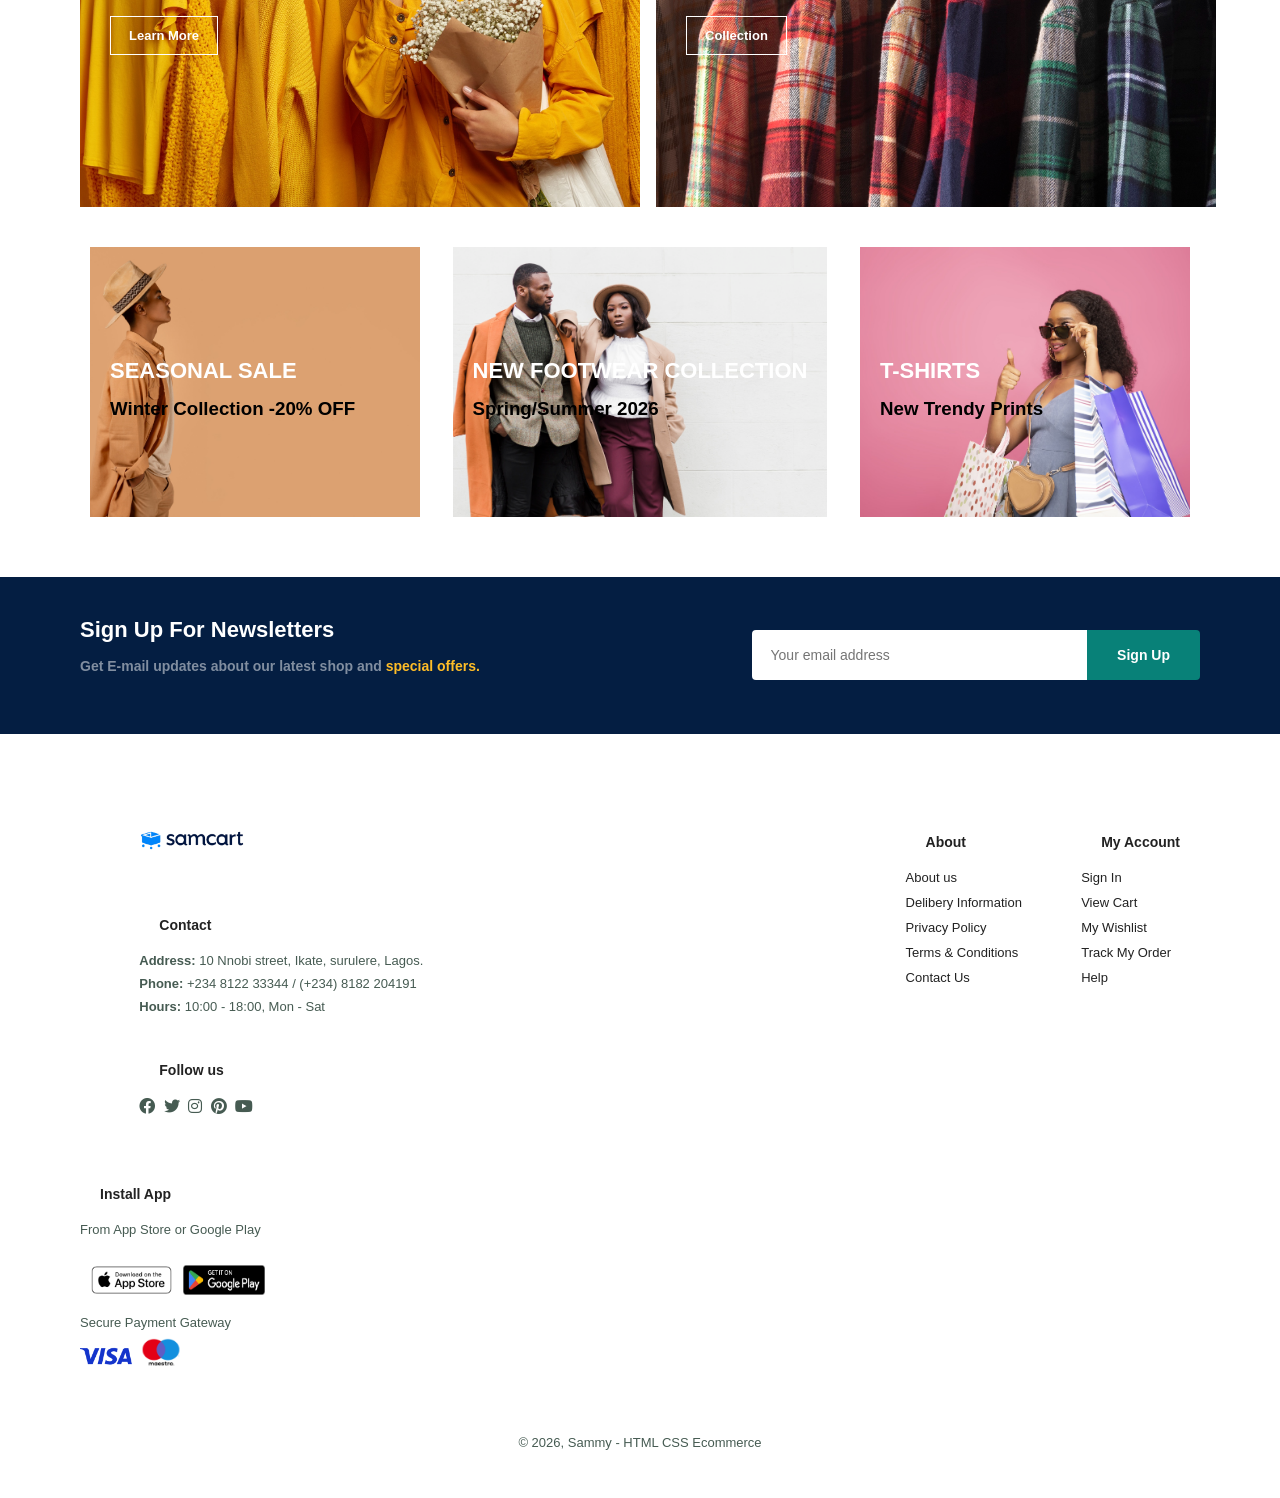
==== commit 85477d47: "icon" ====
--- a/index.html
+++ b/index.html
@@ -6,6 +6,7 @@
  <title>Ecommerce Website</title>
 <link rel="stylesheet" href="style.css">
  <link rel="stylesheet" href="https://cdnjs.cloudflare.com/ajax/libs/font-awesome/6.0.0/css/all.min.css"/>
+ <link rel="icon" href="img/logo.png" type="image/x-icon">
 </head>
 <body>
  <section id="header">
